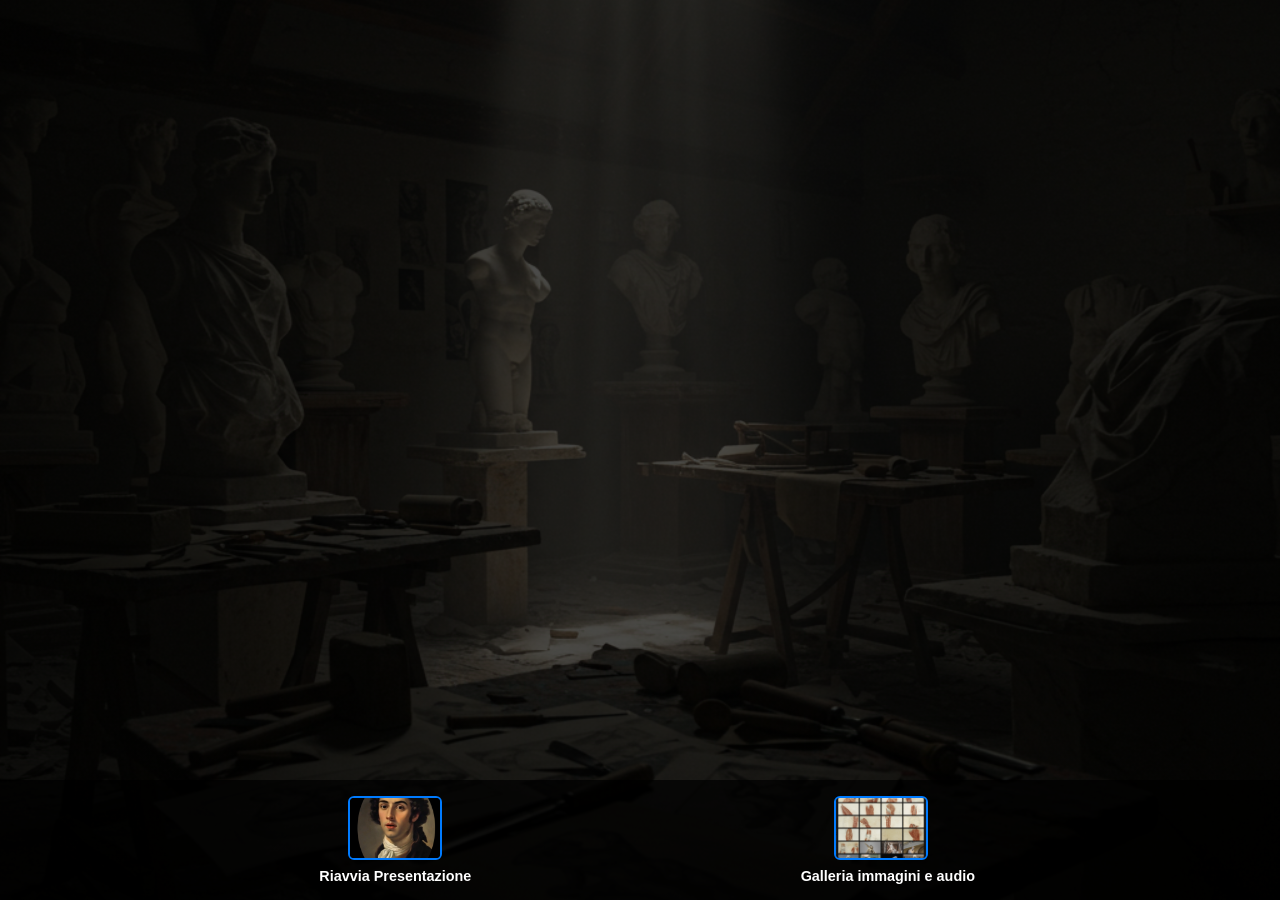
==== index.html @ 31bb3ae7 "Ok. Adesso lavora anche con ALT+i per i settaggi..." ====
<!DOCTYPE html>
<html lang="it">

<head>
  <meta charset="UTF-8">
  <meta name="viewport" content="width=device-width, initial-scale=1.0, maximum-scale=1.0, user-scalable=no">
  <title>Video Fullscreen con Galleria + Popup Zoom</title>
  <style>
    /* Impostazioni generali */
    html,
    body {
      margin: 0;
      padding: 0;
      width: 100%;
      height: 100%;
      background-color: #000;
      font-family: "Viner Hand ITC", cursive, sans-serif;
      display: flex;
      flex-direction: column;
      position: relative;
      z-index: 0;
      overflow-x: hidden;
    }

    /* Sfondo fisso con overlay scuro */
    body::before {
      content: "";
      position: fixed;
      top: 0;
      left: 0;
      width: 100%;
      height: 100%;
      background: linear-gradient(rgba(0, 0, 0, 0.7), rgba(0, 0, 0, 0.7)), url('./sfondo.png');
      background-size: cover;
      background-position: center;
      background-repeat: no-repeat;
      z-index: -1;
    }

    /* Contenitore del video principale */
    #video-container {
      flex: 1;
      position: relative;
      overflow: hidden;
      display: flex;
      align-items: center;
      justify-content: center;
      cursor: pointer;
      z-index: 2;
    }

    /* Video principale fullscreen mantenendo le proporzioni */
    #myVideo {
      width: 100%;
      height: 100%;
      object-fit: contain;
      z-index: 2;
    }

    /* Barra pulsanti in fondo: contenuto equidistante senza wrapping */
    #buttons-container {
      display: flex;
      flex-wrap: nowrap;
      justify-content: space-evenly;
      align-items: center;
      gap: 1rem;
      padding: 1rem;
      background-color: rgba(0, 0, 0, 0.7);
      z-index: 0;
      width: 100%;
      box-sizing: border-box;
    }

    /* Container per le icone */
    .icon-container {
      display: inline-flex;
      flex-direction: column;
      align-items: center;
      cursor: pointer;
      margin: 0 10px;
    }

    /* Icone */
    .icon-wrapper {
      width: 90px;
      height: 60px;
      border: 2px solid #007BFF;
      border-radius: 6px;
      overflow: hidden;
    }

    .icon-wrapper img {
      width: 100%;
      height: 100%;
      object-fit: cover;
    }

    /* Testo sotto le icone: una sola riga */
    .icon-text {
      color: white;
      font-size: 0.9rem;
      font-weight: bold;
      margin-top: 8px;
      text-align: center;
      max-width: 160px;
      white-space: nowrap;
    }

    /* Container principale per la galleria */
    #gallery-container {
      display: none;
      flex-direction: column;
      position: absolute;
      top: 0;
      left: 0;
      right: 0;
      bottom: 0;
      z-index: 5;
      height: 100vh;
    }

    /* Galleria dinamica - utilizzo ottimizzato dello spazio */
    #gallery {
      width: 100%;
      flex: 1;
      background-color: rgba(17, 17, 17, 0.9);
      padding: 5px;
      /* Ridotto il padding */
      box-sizing: border-box;
      overflow-y: auto;
      display: grid;
      grid-template-columns: repeat(auto-fill, minmax(120px, 1fr));
      /* Dimensione ridotta */
      grid-gap: 5px;
      /* Spazio ridotto tra le immagini */
      justify-content: center;
      /* Centramento orizzontale */
      align-content: start;
      /* Allineamento verticale in alto */
      z-index: 2;
      margin-bottom: 0;
    }

    .gallery-item {
      width: 100%;
      aspect-ratio: 1/1;
      /* Rapporto quadrato per uniformità */
      background-color: #222;
      overflow: hidden;
      cursor: pointer;
      border-radius: 4px;
    }

    .gallery-item img {
      width: 100%;
      height: 100%;
      display: block;
      object-fit: cover;
    }

    /* Gallery slider per i video */
    #video-slider-container {
      width: 100%;
      background-color: rgba(0, 0, 0, 0.8);
      padding: 10px 0;
      box-sizing: border-box;
      position: relative;
      flex: 0 0 auto;
      height: 200px;
    }

    #video-slider {
      display: flex;
      overflow-x: auto;
      /* Permette lo scorrimento orizzontale */
      scroll-behavior: smooth;
      -webkit-overflow-scrolling: touch;
      scroll-snap-type: x mandatory;
      padding: 0 15px;
      height: 100%;
      scrollbar-width: none;
      /* Firefox */
      -ms-overflow-style: none;
      /* IE and Edge */
    }

    /* Nasconde la scrollbar per Chrome, Safari e Opera */
    #video-slider::-webkit-scrollbar {
      display: none;
    }

    .video-slide {
      flex: 0 0 auto;
      width: 250px;
      margin-right: 15px;
      scroll-snap-align: start;
      border: 2px solid #007BFF;
      border-radius: 6px;
      overflow: hidden;
      background: #111;
      cursor: pointer;
      height: 180px;
    }

    .video-slide img {
      width: 100%;
      height: 140px;
      object-fit: cover;
    }

    .video-title {
      padding: 8px;
      text-align: center;
      color: white;
      font-size: 0.9rem;
      font-weight: bold;
      background: rgba(0, 0, 0, 0.6);
    }

    /* Footer della galleria per il pulsante di ritorno */
    #gallery-footer {
      width: 100%;
      background-color: rgba(0, 0, 0, 0.7);
      padding: 15px 0;
      text-align: center;
      z-index: 10;
    }

    #back-to-menu-button {
      padding: 10px 20px;
      background-color: rgba(0, 123, 255, 0.7);
      color: white;
      border: none;
      border-radius: 5px;
      font-size: 1rem;
      cursor: pointer;
      font-weight: bold;
    }

    /* Popup immagini */
    #popupOverlay {
      position: fixed;
      top: 0;
      left: 0;
      width: 100%;
      height: 100%;
      background: rgba(0, 0, 0, 0.8);
      display: none;
      justify-content: center;
      align-items: center;
      z-index: 99999;
    }

    #popupContent {
      position: relative;
      width: 100%;
      height: 100%;
      display: flex;
      flex-direction: column;
      align-items: center;
      justify-content: space-between;
    }

    #popupImg {
      max-width: 100%;
      max-height: calc(100vh - 120px);
      object-fit: contain;
      touch-action: none;
      user-select: none;
      transform-origin: center center;
      flex: 1;
    }

    /* Istruzioni per zoom e rotazione */
    #zoomInstructions {
      display: flex;
      align-items: center;
      justify-content: center;
      background-color: rgba(0, 0, 0, 0.7);
      color: white;
      padding: 8px 15px;
      border-radius: 20px;
      margin: 10px 0;
      font-size: 0.9rem;
      position: absolute;
      bottom: 70px;
      left: 50%;
      transform: translateX(-50%);
      width: auto;
      max-width: 90%;
      z-index: 100000;
    }

    #zoomInstructions svg {
      margin-right: 8px;
      width: 24px;
      height: 24px;
    }

    #popupFooter {
      position: fixed;
      bottom: 0;
      left: 0;
      width: 100%;
      background-color: rgba(0, 0, 0, 0.8);
      padding: 15px 0;
      text-align: center;
      z-index: 100000;
    }

    #closePopupBtn {
      cursor: pointer;
      background-color: #007BFF;
      color: #fff;
      border: none;
      border-radius: 4px;
      font-weight: bold;
      font-size: 1rem;
      padding: 10px 20px;
    }

    #closePopupBtn:hover {
      background-color: #0056b3;
    }

    /* Popup video statue */
    #videoPopupOverlay {
      position: fixed;
      top: 0;
      left: 0;
      width: 100%;
      height: 100%;
      background: rgba(0, 0, 0, 0.8);
      display: none;
      justify-content: center;
      align-items: center;
      z-index: 9999;
    }

    #videoPopupContent {
      position: relative;
      max-width: 90%;
      max-height: 80%;
      background-color: #222;
      display: flex;
      flex-direction: column;
      align-items: center;
      padding: 20px;
      border-radius: 6px;
    }

    #statueVideo {
      width: 100%;
      height: auto;
      max-width: 90vw;
      max-height: 80vh;
      object-fit: contain;
      background: #000;
    }

    /* Controlli testuali per il video delle statue */
    #videoTextControls {
      margin-top: 20px;
      color: white;
      font-size: 1rem;
      text-align: center;
    }

    #videoTextControls span {
      margin: 0 10px;
      text-decoration: underline;
      cursor: pointer;
      padding: 8px 16px;
      background: rgba(0, 123, 255, 0.3);
      border-radius: 4px;
    }

    /* Pannello impostazioni */
    #settings-panel {
      display: none;
      position: fixed;
      top: 50%;
      left: 50%;
      transform: translate(-50%, -50%);
      background: rgba(30, 30, 30, 0.95);
      border: 1px solid #007BFF;
      border-radius: 8px;
      padding: 20px;
      z-index: 999999;
      width: 80%;
      max-width: 600px;
      max-height: 90vh;
      overflow-y: auto;
      color: white;
      box-shadow: 0 0 20px rgba(0, 0, 0, 0.5);
    }

    #settings-panel h2 {
      margin-top: 0;
      border-bottom: 1px solid #007BFF;
      padding-bottom: 10px;
    }

    #settings-panel h3 {
      margin-top: 15px;
      margin-bottom: 10px;
    }

    .settings-group {
      margin-bottom: 20px;
    }

    .settings-row {
      display: flex;
      flex-wrap: wrap;
      gap: 15px;
      margin-bottom: 10px;
    }

    .settings-item {
      flex: 1;
      min-width: 200px;
    }

    .settings-item label {
      display: block;
      margin-bottom: 5px;
    }

    .settings-item input[type="range"] {
      width: 100%;
      margin-bottom: 5px;
    }

    .settings-item select {
      width: 100%;
      padding: 5px;
      background: #333;
      color: white;
      border: 1px solid #555;
    }

    .settings-footer {
      margin-top: 20px;
      display: flex;
      justify-content: space-between;
      border-top: 1px solid #444;
      padding-top: 15px;
    }

    .settings-button {
      border: none;
      color: white;
      padding: 8px 15px;
      border-radius: 4px;
      cursor: pointer;
    }

    .settings-button.primary {
      background: #007BFF;
    }

    .settings-button.secondary {
      background: #333;
    }

    .settings-button.tertiary {
      background: #555;
    }

    /* Stili specifici per tablet */
    @media (max-width: 1024px) {
      .icon-wrapper {
        width: 70px;
        height: 50px;
      }

      #gallery {
        grid-template-columns: repeat(auto-fill, minmax(100px, 1fr));
      }

      .video-slide {
        width: 200px;
      }
    }

    /* Stili per dispositivi mobili più piccoli */
    @media (max-width: 600px) {
      #buttons-container {
        overflow-x: auto;
        justify-content: center;
      }

      .icon-container {
        margin: 0 8px;
      }

      .icon-wrapper {
        width: 60px;
        height: 40px;
      }

      .icon-text {
        font-size: 0.8rem;
      }

      #gallery {
        grid-template-columns: repeat(auto-fill, minmax(80px, 1fr));
        padding: 5px;
      }

      /* Per assicurarsi che tutto sia visibile su schermi piccoli */
      #zoomInstructions {
        bottom: 60px;
        font-size: 0.8rem;
        padding: 5px 10px;
      }

      .video-slide {
        width: 180px;
      }

      .video-title {
        font-size: 0.8rem;
      }

      #back-to-menu-button {
        font-size: 0.8rem;
        padding: 8px 12px;
      }

      #settings-panel {
        width: 95%;
        max-height: 95vh;
      }

      .settings-item {
        min-width: 100%;
      }
    }

    /* Stile di debug per mostrare errori di caricamento */
    .load-error {
      border: 2px solid red !important;
    }
  </style>
</head>

<body>
  <!-- VIDEO PRINCIPALE -->
  <div id="video-container">
    <video id="myVideo" playsinline>
      <source src="./video/canovaovale.mp4" type="video/mp4">
      Il tuo browser non supporta il tag video.
    </video>
  </div>

  <!-- Container per galleria e relativi elementi -->
  <div id="gallery-container">
    <!-- GALLERIA IMMAGINI -->
    <div id="gallery"></div>

    <!-- GALLERIA VIDEO SLIDER -->
    <div id="video-slider-container">
      <div id="video-slider"></div>
    </div>

    <!-- Footer con pulsante per tornare al menu principale -->
    <div id="gallery-footer">
      <button id="back-to-menu-button">Torna al Menu</button>
    </div>
  </div>

  <!-- BARRA PULSANTI CON ICONE (sempre visibili) -->
  <div id="buttons-container">
    <!-- Icona restart -->
    <div class="icon-container" id="restart-container">
      <div class="icon-wrapper">
        <img src="./icona.png" alt="Icona Restart"
          onerror="this.onerror=null; this.src='[data-uri]'">
      </div>
      <div class="icon-text">Riavvia Presentazione</div>
    </div>
    <!-- Icona galleria -->
    <div class="icon-container" id="gallery-thumbnail-container">
      <div class="icon-wrapper">
        <img src="./galleria.png" alt="Anteprima galleria"
          onerror="this.onerror=null; this.src='[data-uri]'">
      </div>
      <div class="icon-text">Galleria immagini e audio</div>
    </div>
  </div>

  <!-- POPUP IMMAGINE -->
  <div id="popupOverlay">
    <div id="popupContent">
      <img id="popupImg" src="" alt="Popup Image">
      <div id="zoomInstructions">
        <svg width="24" height="24" viewBox="0 0 24 24" fill="none" xmlns="http://www.w3.org/2000/svg">
          <path
            d="M15 3l2.3 2.3-2.89 2.87 1.42 1.42L18.7 6.7 21 9V3h-6zM3 9l2.3-2.3 2.87 2.89 1.42-1.42L6.7 5.3 9 3H3v6zm6 12l-2.3-2.3 2.89-2.87-1.42-1.42L5.3 17.3 3 15v6h6zm12-6l-2.3 2.3-2.87-2.89-1.42 1.42 2.89 2.87L15 21h6v-6z"
            fill="white" />
        </svg>
        <span>Usa due dita per zoomare e ruotare l'immagine</span>
      </div>
      <div id="popupFooter">
        <button id="closePopupBtn">Torna Indietro</button>
      </div>
    </div>
  </div>

  <!-- POPUP VIDEO -->
  <div id="videoPopupOverlay">
    <div id="videoPopupContent">
      <video id="statueVideo" src="" preload="metadata" playsinline></video>
      <div id="videoTextControls">
        <span id="statueReplayText">Riascolta</span>
        <span id="closeVideoPopupText">Torna Indietro</span>
      </div>
    </div>
  </div>

  <!-- PANNELLO IMPOSTAZIONI -->
  <div id="settings-panel">
    <h2>Impostazioni Layout Galleria</h2>

    <div class="settings-group">
      <h3>Impostazioni Griglia</h3>
      <div class="settings-row">
        <div class="settings-item">
          <label for="min-image-width">Larghezza minima immagini (px):</label>
          <input type="range" id="min-image-width" min="50" max="200" step="5" value="120">
          <span id="min-image-width-value">120px</span>
        </div>

        <div class="settings-item">
          <label for="grid-gap">Spazio tra immagini (px):</label>
          <input type="range" id="grid-gap" min="1" max="20" step="1" value="5">
          <span id="grid-gap-value">5px</span>
        </div>
      </div>

      <div class="settings-row">
        <div class="settings-item">
          <label for="gallery-padding">Padding galleria (px):</label>
          <input type="range" id="gallery-padding" min="0" max="20" step="1" value="5">
          <span id="gallery-padding-value">5px</span>
        </div>

        <div class="settings-item">
          <label for="aspect-ratio">Rapporto larghezza/altezza:</label>
          <select id="aspect-ratio">
            <option value="1/1" selected>1:1 (Quadrato)</option>
            <option value="4/3">4:3 (Standard)</option>
            <option value="16/9">16:9 (Widescreen)</option>
            <option value="3/4">3:4 (Verticale)</option>
            <option value="custom">Personalizzato</option>
          </select>
          <div id="custom-ratio-container" style="display: none; margin-top: 5px;">
            <input type="text" id="custom-ratio" placeholder="es: 2/1"
              style="width: 100%; padding: 5px; background: #333; color: white; border: 1px solid #555;">
          </div>
        </div>
      </div>
    </div>

    <div class="settings-group">
      <h3>Impostazioni Slider Video</h3>
      <div class="settings-row">
        <div class="settings-item">
          <label for="slide-width">Larghezza slide (px):</label>
          <input type="range" id="slide-width" min="150" max="350" step="10" value="250">
          <span id="slide-width-value">250px</span>
        </div>

        <div class="settings-item">
          <label for="slide-gap">Spazio tra slide (px):</label>
          <input type="range" id="slide-gap" min="5" max="30" step="1" value="15">
          <span id="slide-gap-value">15px</span>
        </div>
      </div>
    </div>

    <div class="settings-footer">
      <button id="reset-settings" class="settings-button tertiary">Ripristina Default</button>
      <div>
        <button id="save-settings" class="settings-button primary">Salva</button>
        <button id="close-settings" class="settings-button secondary">Chiudi</button>
      </div>
    </div>
  </div>

  <script>
    // Rileva ambiente locale
    const isLocalEnvironment = window.location.protocol === 'file:';

    // ELEMENTI HTML
    const myVideo = document.getElementById('myVideo');
    const videoContainer = document.getElementById('video-container');
    const restartContainer = document.getElementById('restart-container');
    const galleryThumbnailContainer = document.getElementById('gallery-thumbnail-container');
    const galleryContainer = document.getElementById('gallery-container');
    const gallery = document.getElementById('gallery');
    const videoSlider = document.getElementById('video-slider');
    const buttonsCont = document.getElementById('buttons-container');
    const backToMenuButton = document.getElementById('back-to-menu-button');

    // Popup immagini
    const popupOverlay = document.getElementById('popupOverlay');
    const popupImg = document.getElementById('popupImg');
    const closePopupBtn = document.getElementById('closePopupBtn');
    const zoomInstructions = document.getElementById('zoomInstructions');

    // Popup video
    const videoPopupOverlay = document.getElementById('videoPopupOverlay');
    const statueVideo = document.getElementById('statueVideo');
    const statueReplayText = document.getElementById('statueReplayText');
    const closeVideoPopupText = document.getElementById('closeVideoPopupText');

    // Pannello impostazioni
    const settingsPanel = document.getElementById('settings-panel');
    const minImageWidthInput = document.getElementById('min-image-width');
    const minImageWidthValue = document.getElementById('min-image-width-value');
    const gridGapInput = document.getElementById('grid-gap');
    const gridGapValue = document.getElementById('grid-gap-value');
    const galleryPaddingInput = document.getElementById('gallery-padding');
    const galleryPaddingValue = document.getElementById('gallery-padding-value');
    const aspectRatioSelect = document.getElementById('aspect-ratio');
    const customRatioContainer = document.getElementById('custom-ratio-container');
    const customRatioInput = document.getElementById('custom-ratio');
    const slideWidthInput = document.getElementById('slide-width');
    const slideWidthValue = document.getElementById('slide-width-value');
    const slideGapInput = document.getElementById('slide-gap');
    const slideGapValue = document.getElementById('slide-gap-value');
    const resetSettingsBtn = document.getElementById('reset-settings');
    const saveSettingsBtn = document.getElementById('save-settings');
    const closeSettingsBtn = document.getElementById('close-settings');

    // Configurazione impostazioni
    let gallerySettings = {
      minImageWidth: 120,
      gridGap: 5,
      galleryPadding: 5,
      aspectRatio: "1/1",
      customRatio: "",
      slideWidth: 250,
      slideGap: 15
    };

    // Verifica disponibilità file - versione locale compatibile
    function checkFile(url, callback) {
      if (isLocalEnvironment) {
        // In ambiente locale, assumiamo che i file esistano
        callback(true);
      } else {
        // Ambiente web
        fetch(url, { method: 'HEAD' })
          .then(response => {
            if (response.ok) {
              callback(true);
            } else {
              callback(false);
            }
          })
          .catch(() => {
            callback(false);
          });
      }
    }

    // Avvio video principale
    function initMainVideo() {
      myVideo.load();

      // Gestione click per avviare il video
      videoContainer.addEventListener('click', () => {
        if (myVideo.paused) {
          myVideo.play();
        } else {
          myVideo.pause();
        }
      }, { once: false });
    }

    // Avvio all'apertura della pagina
    document.addEventListener('DOMContentLoaded', async () => {
      await loadSettings();
      initMainVideo();
    });

    // Gestione fine video
    myVideo.addEventListener('ended', () => {
      myVideo.currentTime = 0;
      myVideo.pause();
    });

    // Riavvio video
    restartContainer.addEventListener('click', () => {
      myVideo.currentTime = 0;
      myVideo.play();
    });

    // Variabili per lo scorrimento automatico
    let sliderInterval;
    let userInteracted = false;
    let lastInteractionTime = Date.now();
    const INACTIVITY_TIMEOUT = 5000; // 5 secondi di inattività

    function startSliderAutoScroll() {
      // Ferma eventuali intervalli precedenti
      if (sliderInterval) {
        clearInterval(sliderInterval);
      }

      // Avvia nuovo intervallo
      sliderInterval = setInterval(() => {
        // Controlla se è passato abbastanza tempo dall'ultima interazione
        if (Date.now() - lastInteractionTime > INACTIVITY_TIMEOUT) {
          videoSlider.scrollBy({
            left: 100,
            behavior: 'smooth'
          });

          // Verifica se siamo alla fine e torna all'inizio
          if (videoSlider.scrollLeft + videoSlider.clientWidth >= videoSlider.scrollWidth - 50) {
            videoSlider.scrollTo({
              left: 0,
              behavior: 'smooth'
            });
          }
        }
      }, 3000);
    }

    function stopSliderAutoScroll() {
      if (sliderInterval) {
        clearInterval(sliderInterval);
      }
    }

    // Aggiorna il timestamp dell'ultima interazione
    function updateInteractionTime() {
      lastInteractionTime = Date.now();
    }

    // Gestione touch per lo slider
    let touchStartX = 0;
    let touchEndX = 0;
    let isDragging = false;

    function setupSliderTouchEvents() {
      videoSlider.addEventListener('touchstart', function (e) {
        touchStartX = e.changedTouches[0].screenX;
        isDragging = true;
        updateInteractionTime(); // Aggiorna timestamp interazione
      }, { passive: true });

      videoSlider.addEventListener('touchmove', function (e) {
        if (!isDragging) return;
        updateInteractionTime(); // Aggiorna timestamp interazione
        touchEndX = e.changedTouches[0].screenX;
        const scrollX = touchStartX - touchEndX;
        videoSlider.scrollLeft += scrollX;
        touchStartX = touchEndX;
      }, { passive: true });

      videoSlider.addEventListener('touchend', function () {
        isDragging = false;
      }, { passive: true });
    }

    // GESTIONE GALLERIA DINAMICA con fallback migliorato
    function populateGallery() {
      gallery.innerHTML = '';
      videoSlider.innerHTML = '';

      // Aggiungi immagini normali
      for (let i = 1; i <= 17; i++) {
        const div = document.createElement('div');
        div.className = 'gallery-item';

        const img = document.createElement('img');
        const imgPath = `./immagini/${i}.jpg`;

        // Verifica immagine e imposta fallback
        img.onerror = function () {
          this.onerror = null;
          this.src = `data:image/svg+xml;utf8,<svg xmlns="http://www.w3.org/2000/svg" width="100" height="100" viewBox="0 0 100 100"><rect fill="%23777" width="100" height="100"/><text fill="%23fff" font-family="Arial" font-size="14" x="10" y="50">Immagine ${i}</text></svg>`;
          this.parentNode.classList.add('load-error');
        };

        img.src = imgPath;
        img.alt = `Immagine numero ${i}`;
        img.loading = "lazy"; // Aggiunge lazy loading per migliorare le prestazioni

        img.addEventListener('click', () => openImagePopup(imgPath));
        div.appendChild(img);
        gallery.appendChild(div);
      }

      // Aggiungi video allo slider
      for (let i = 1; i <= 7; i++) {
        const slide = document.createElement('div');
        slide.className = 'video-slide';
        slide.setAttribute('data-video', `./video/video${i}.mp4`);

        // Crea un'anteprima per il video
        const thumbnail = document.createElement('img');
        thumbnail.src = `./immagini/statue${i}.jpg`;
        thumbnail.onerror = function () {
          this.onerror = null;
          this.src = `data:image/svg+xml;utf8,<svg xmlns="http://www.w3.org/2000/svg" width="100" height="100" viewBox="0 0 100 100"><rect fill="%23555" width="100" height="100"/><text fill="%23fff" font-family="Arial" font-size="14" x="10" y="50">Video ${i}</text></svg>`;
        };

        const title = document.createElement('div');
        title.className = 'video-title';
        title.textContent = `Statua ${i}`;

        slide.appendChild(thumbnail);
        slide.appendChild(title);

        // Implementazione click singolo invece di doppio click
        slide.addEventListener('click', function () {
          openVideoPopup(this.getAttribute('data-video'));
        });

        videoSlider.appendChild(slide);
      }

      // Aggiungi evento scroll al video slider per aggiornare l'interazione
      videoSlider.addEventListener('scroll', updateInteractionTime);

      // Configura eventi touch per lo slider
      setupSliderTouchEvents();

      // Avvia lo scorrimento automatico
      startSliderAutoScroll();

      // Applica le impostazioni alla galleria
      applySettings();
    }

    // Apertura popup video
    function openVideoPopup(videoSrc) {
      statueVideo.src = videoSrc;
      videoPopupOverlay.style.display = 'flex';
      statueVideo.load();
      statueVideo.play();
    }

    // Chiusura popup video
    function closeVideoPopup() {
      videoPopupOverlay.style.display = 'none';
      statueVideo.pause();
      statueVideo.currentTime = 0;
    }

    // Apertura galleria
    galleryThumbnailContainer.addEventListener('click', () => {
      myVideo.pause();
      populateGallery();

      // Nascondi il contenitore del video
      videoContainer.style.display = 'none';

      // Mostra container della galleria
      galleryContainer.style.display = 'flex';

      // Aggiorna lo stato del pulsante galleria
      galleryThumbnailContainer.style.opacity = "0.5";
      restartContainer.style.opacity = "1";
    });

    // Ritorno al menu principale
    function backToMain() {
      // Ferma lo scorrimento automatico
      stopSliderAutoScroll();

      // Nascondi galleria
      galleryContainer.style.display = 'none';

      // Mostra di nuovo il contenitore del video
      videoContainer.style.display = 'flex';

      // Reimposta l'opacità dei pulsanti
      galleryThumbnailContainer.style.opacity = "1";
    }

    backToMenuButton.addEventListener('click', backToMain);

    // Variabili per pinch & rotate (popup immagini)
    let currentScale = 1;
    let currentRotate = 0;
    let startDistance = 0;
    let startAngle = 0;
    let initialScale = 1;
    let initialRotate = 0;
    const activePointers = {};

    // POPUP IMMAGINE con gestione errori e istruzioni zoom
    function openImagePopup(src) {
      popupImg.onerror = function () {
        this.onerror = null;
        this.src = `data:image/svg+xml;utf8,<svg xmlns="http://www.w3.org/2000/svg" width="300" height="200" viewBox="0 0 300 200"><rect fill="%23333" width="300" height="200"/><text fill="%23fff" font-family="Arial" font-size="16" x="50" y="100">Immagine non disponibile</text></svg>`;
      };

      popupImg.src = src;
      popupOverlay.style.display = 'flex';
      currentScale = 1;
      currentRotate = 0;
      popupImg.style.transform = `scale(${currentScale}) rotate(${currentRotate}deg)`;

      // Mostra le istruzioni di zoom solo su dispositivi touch
      if ('ontouchstart' in window || navigator.maxTouchPoints > 0) {
        zoomInstructions.style.display = 'flex';
      } else {
        zoomInstructions.style.display = 'none';
      }
    }

    function closeImagePopup() {
      popupOverlay.style.display = 'none';
    }

    closePopupBtn.addEventListener('click', closeImagePopup);

    // Gestione touch per zoom e rotazione
    function onPointerDown(e) {
      e.preventDefault();
      popupImg.setPointerCapture(e.pointerId);
      activePointers[e.pointerId] = e;
      if (Object.keys(activePointers).length === 2) prepareTransform();
    }

    function onPointerMove(e) {
      if (!activePointers[e.pointerId]) return;
      activePointers[e.pointerId] = e;
      if (Object.keys(activePointers).length === 2) doTransform();
    }

    function onPointerUpOrCancel(e) {
      popupImg.releasePointerCapture(e.pointerId);
      delete activePointers[e.pointerId];
    }

    function prepareTransform() {
      const [p1, p2] = Object.values(activePointers);
      startDistance = getDistance(p1, p2);
      startAngle = getAngle(p1, p2);
      initialScale = currentScale;
      initialRotate = currentRotate;
    }

    function doTransform() {
      const [p1, p2] = Object.values(activePointers);
      const newDistance = getDistance(p1, p2);
      const newAngle = getAngle(p1, p2);
      const scaleFactor = newDistance / startDistance;
      currentScale = initialScale * scaleFactor;
      const angleDiff = newAngle - startAngle;
      currentRotate = initialRotate + angleDiff;
      if (currentScale < 0.5) currentScale = 0.5;
      if (currentScale > 5.0) currentScale = 5.0;
      popupImg.style.transform = `scale(${currentScale}) rotate(${currentRotate}deg)`;
    }

    function getDistance(e1, e2) {
      const dx = e2.clientX - e1.clientX;
      const dy = e2.clientY - e1.clientY;
      return Math.hypot(dx, dy);
    }

    function getAngle(e1, e2) {
      const dx = e2.clientX - e1.clientX;
      const dy = e2.clientY - e1.clientY;
      const radians = Math.atan2(dy, dx);
      return radians * (180 / Math.PI);
    }

    popupImg.addEventListener('pointerdown', onPointerDown);
    popupImg.addEventListener('pointermove', onPointerMove);
    popupImg.addEventListener('pointerup', onPointerUpOrCancel);
    popupImg.addEventListener('pointercancel', onPointerUpOrCancel);

    // Controlli video popup
    statueReplayText.addEventListener('click', () => {
      statueVideo.currentTime = 0;
      statueVideo.play();
    });

    closeVideoPopupText.addEventListener('click', closeVideoPopup);

    // Chiusura popup su click all'esterno
    popupOverlay.addEventListener('click', e => {
      if (e.target === popupOverlay) closeImagePopup();
    });

    videoPopupOverlay.addEventListener('click', e => {
      if (e.target === videoPopupOverlay) closeVideoPopup();
    });

    // Gestione errori per il video principale
    myVideo.addEventListener('error', function () {
      videoContainer.innerHTML = '<div style="color:white;text-align:center;padding:20px;"><p>Video non disponibile.</p><p>Tocca per riprovare</p></div>';
      videoContainer.addEventListener('click', () => {
        videoContainer.innerHTML = '<video id="myVideo" playsinline><source src="./video/canovaovale.mp4" type="video/mp4">Il tuo browser non supporta il tag video.</video>';
        myVideo = document.getElementById('myVideo');
        initMainVideo();
      });
    });

    // Controllo online/offline per dispositivi mobili
    window.addEventListener('online', function () {
      if (myVideo.paused && myVideo.error) {
        initMainVideo();
      }
    });

    // FUNZIONI IMPOSTAZIONI

    // Funzione per aggiornare l'interfaccia del pannello con le impostazioni correnti
    function updateSettingsUI() {
      minImageWidthInput.value = gallerySettings.minImageWidth;
      minImageWidthValue.textContent = `${gallerySettings.minImageWidth}px`;

      gridGapInput.value = gallerySettings.gridGap;
      gridGapValue.textContent = `${gallerySettings.gridGap}px`;

      galleryPaddingInput.value = gallerySettings.galleryPadding;
      galleryPaddingValue.textContent = `${gallerySettings.galleryPadding}px`;

      aspectRatioSelect.value = gallerySettings.aspectRatio;

      if (gallerySettings.aspectRatio === 'custom') {
        customRatioContainer.style.display = 'block';
        customRatioInput.value = gallerySettings.customRatio;
      } else {
        customRatioContainer.style.display = 'none';
      }

      slideWidthInput.value = gallerySettings.slideWidth;
      slideWidthValue.textContent = `${gallerySettings.slideWidth}px`;

      slideGapInput.value = gallerySettings.slideGap;
      slideGapValue.textContent = `${gallerySettings.slideGap}px`;
    }

    // Funzione per applicare le impostazioni alla galleria
    function applySettings() {
      // Applica le impostazioni alla griglia
      gallery.style.gridTemplateColumns = `repeat(auto-fill, minmax(${gallerySettings.minImageWidth}px, 1fr))`;
      gallery.style.gridGap = `${gallerySettings.gridGap}px`;
      gallery.style.padding = `${gallerySettings.galleryPadding}px`;

      // Trova e aggiorna tutti gli elementi gallery-item
      const galleryItems = document.querySelectorAll('.gallery-item');
      let aspectRatioValue = gallerySettings.aspectRatio;

      if (aspectRatioValue === 'custom' && gallerySettings.customRatio) {
        aspectRatioValue = gallerySettings.customRatio;
      }

      galleryItems.forEach(item => {
        item.style.aspectRatio = aspectRatioValue;
      });

      // Applica le impostazioni allo slider
      const videoSlides = document.querySelectorAll('.video-slide');
      videoSlides.forEach(slide => {
        slide.style.width = `${gallerySettings.slideWidth}px`;
        slide.style.marginRight = `${gallerySettings.slideGap}px`;
      });
    }

    // Carica le impostazioni dal localStorage o dal file settings.json
    async function loadSettings() {
      try {
        // Prima prova da localStorage per testing
        const storedSettings = localStorage.getItem('gallerySettings');

        if (storedSettings) {
          gallerySettings = JSON.parse(storedSettings);
          updateSettingsUI();
          return;
        }

        // Se non è disponibile nel localStorage, prova a caricare dal file
        if (isLocalEnvironment) {
          try {
            const response = await fetch('./settings.json');
            if (response.ok) {
              const settings = await response.json();
              gallerySettings = settings;
              updateSettingsUI();
            }
          } catch (e) {
            console.log('Nessun file settings.json trovato, utilizzo impostazioni predefinite');
          }
        }
      } catch (error) {
        console.error('Errore nel caricamento delle impostazioni:', error);
      }
    }

    // Salva le impostazioni in localStorage e nel file settings.json
    function saveSettings() {
      try {
        // Salva in localStorage per testing
        localStorage.setItem('gallerySettings', JSON.stringify(gallerySettings));

        // In una vera applicazione desktop con Electron o simili,
        // qui potresti usare l'API di Node.js per salvare su file

        // Per ora mostriamo un messaggio informativo
        alert('Impostazioni salvate in localStorage. \n\nIn un ambiente desktop con accesso file, le impostazioni sarebbero salvate anche in settings.json.');

        // Chiudi il pannello dopo il salvataggio
        toggleSettingsPanel(false);
      } catch (error) {
        console.error('Errore nel salvataggio delle impostazioni:', error);
        alert('Si è verificato un errore durante il salvataggio delle impostazioni.');
      }
    }

    // Ripristina le impostazioni predefinite
    function resetSettings() {
      gallerySettings = {
        minImageWidth: 120,
        gridGap: 5,
        galleryPadding: 5,
        aspectRatio: "1/1",
        customRatio: "",
        slideWidth: 250,
        slideGap: 15
      };

      updateSettingsUI();
      applySettings();
    }

    // Mostra/nascondi il pannello impostazioni
    function toggleSettingsPanel(show) {
      settingsPanel.style.display = show ? 'block' : 'none';

      // Se il pannello è aperto, aggiorna subito l'UI
      if (show) {
        updateSettingsUI();
      }
    }

    // Gestisci il cambiamento del rapporto d'aspetto
    aspectRatioSelect.addEventListener('change', function () {
      const isCustom = this.value === 'custom';
      customRatioContainer.style.display = isCustom ? 'block' : 'none';

      gallerySettings.aspectRatio = this.value;
      applySettings();
    });

    // Gestione dell'input per i controlli a scorrimento
    minImageWidthInput.addEventListener('input', function () {
      gallerySettings.minImageWidth = parseInt(this.value);
      minImageWidthValue.textContent = `${this.value}px`;
      applySettings();
    });

    gridGapInput.addEventListener('input', function () {
      gallerySettings.gridGap = parseInt(this.value);
      gridGapValue.textContent = `${this.value}px`;
      applySettings();
    });

    galleryPaddingInput.addEventListener('input', function () {
      gallerySettings.galleryPadding = parseInt(this.value);
      galleryPaddingValue.textContent = `${this.value}px`;
      applySettings();
    });

    customRatioInput.addEventListener('input', function () {
      gallerySettings.customRatio = this.value;
      applySettings();
    });

    slideWidthInput.addEventListener('input', function () {
      gallerySettings.slideWidth = parseInt(this.value);
      slideWidthValue.textContent = `${this.value}px`;
      applySettings();
    });

    slideGapInput.addEventListener('input', function () {
      gallerySettings.slideGap = parseInt(this.value);
      slideGapValue.textContent = `${this.value}px`;
      applySettings();
    });

    // Gestisci pulsanti
    saveSettingsBtn.addEventListener('click', saveSettings);
    closeSettingsBtn.addEventListener('click', () => toggleSettingsPanel(false));
    resetSettingsBtn.addEventListener('click', resetSettings);

    // Gestisci la scorciatoia da tastiera Alt+I per aprire il pannello
    document.addEventListener('keydown', function (e) {
      if (e.altKey && e.key === 'i') {
        e.preventDefault();
        toggleSettingsPanel(settingsPanel.style.display === 'none');
      }
    });
  </script>
</body>

</html>
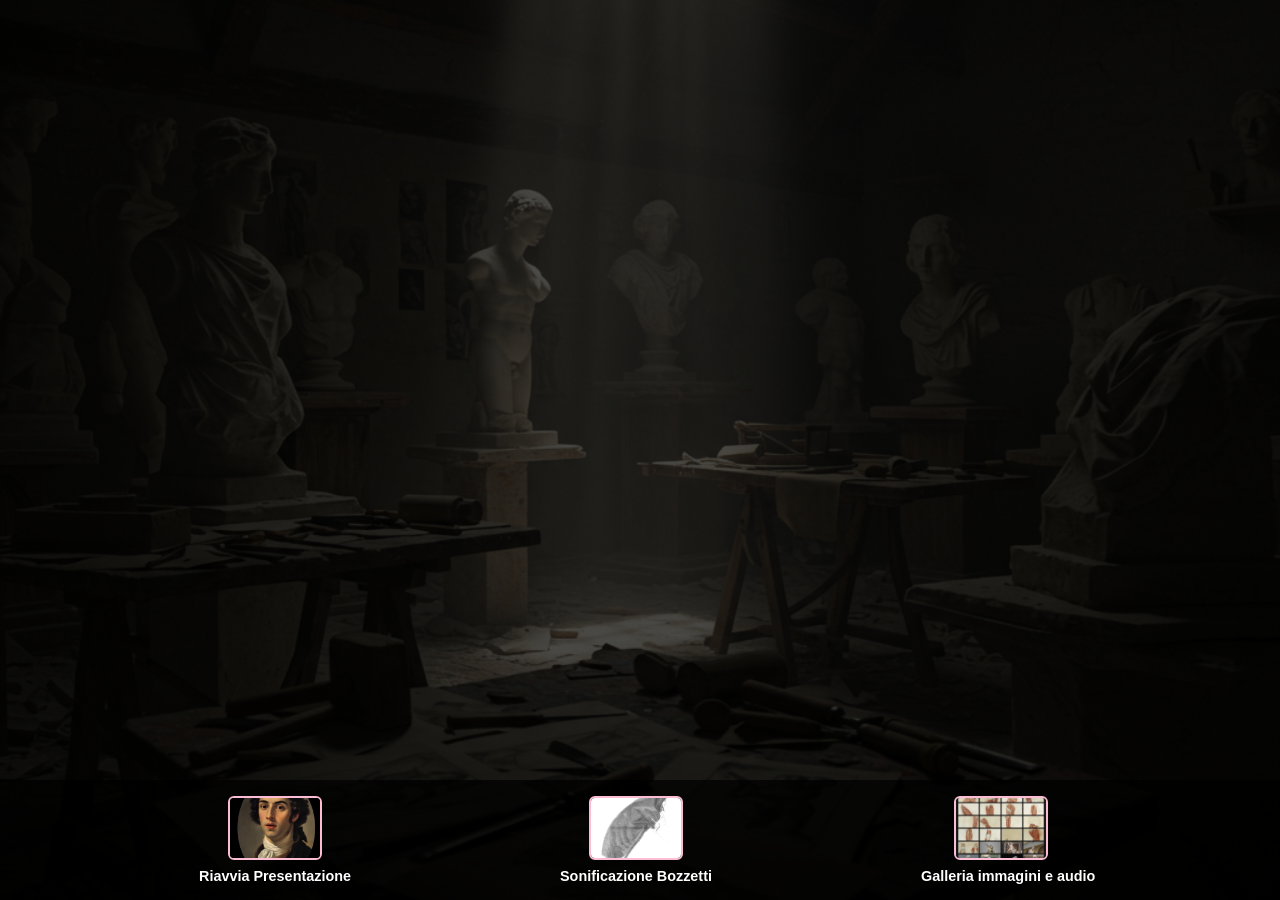
==== commit 0562bbf0: "Add files via upload" ====
--- a/index.html
+++ b/index.html
@@ -1,1311 +1,1577 @@
-<!DOCTYPE html>
-<html lang="it">
-
-<head>
-  <meta charset="UTF-8">
-  <meta name="viewport" content="width=device-width, initial-scale=1.0, maximum-scale=1.0, user-scalable=no">
-  <title>Video Fullscreen con Galleria + Popup Zoom</title>
-  <style>
-    /* Impostazioni generali */
-    html,
-    body {
-      margin: 0;
-      padding: 0;
-      width: 100%;
-      height: 100%;
-      background-color: #000;
-      font-family: "Viner Hand ITC", cursive, sans-serif;
-      display: flex;
-      flex-direction: column;
-      position: relative;
-      z-index: 0;
-      overflow-x: hidden;
-    }
-
-    /* Sfondo fisso con overlay scuro */
-    body::before {
-      content: "";
-      position: fixed;
-      top: 0;
-      left: 0;
-      width: 100%;
-      height: 100%;
-      background: linear-gradient(rgba(0, 0, 0, 0.7), rgba(0, 0, 0, 0.7)), url('./sfondo.png');
-      background-size: cover;
-      background-position: center;
-      background-repeat: no-repeat;
-      z-index: -1;
-    }
-
-    /* Contenitore del video principale */
-    #video-container {
-      flex: 1;
-      position: relative;
-      overflow: hidden;
-      display: flex;
-      align-items: center;
-      justify-content: center;
-      cursor: pointer;
-      z-index: 2;
-    }
-
-    /* Video principale fullscreen mantenendo le proporzioni */
-    #myVideo {
-      width: 100%;
-      height: 100%;
-      object-fit: contain;
-      z-index: 2;
-    }
-
-    /* Barra pulsanti in fondo: contenuto equidistante senza wrapping */
-    #buttons-container {
-      display: flex;
-      flex-wrap: nowrap;
-      justify-content: space-evenly;
-      align-items: center;
-      gap: 1rem;
-      padding: 1rem;
-      background-color: rgba(0, 0, 0, 0.7);
-      z-index: 0;
-      width: 100%;
-      box-sizing: border-box;
-    }
-
-    /* Container per le icone */
-    .icon-container {
-      display: inline-flex;
-      flex-direction: column;
-      align-items: center;
-      cursor: pointer;
-      margin: 0 10px;
-    }
-
-    /* Icone */
-    .icon-wrapper {
-      width: 90px;
-      height: 60px;
-      border: 2px solid #007BFF;
-      border-radius: 6px;
-      overflow: hidden;
-    }
-
-    .icon-wrapper img {
-      width: 100%;
-      height: 100%;
-      object-fit: cover;
-    }
-
-    /* Testo sotto le icone: una sola riga */
-    .icon-text {
-      color: white;
-      font-size: 0.9rem;
-      font-weight: bold;
-      margin-top: 8px;
-      text-align: center;
-      max-width: 160px;
-      white-space: nowrap;
-    }
-
-    /* Container principale per la galleria */
-    #gallery-container {
-      display: none;
-      flex-direction: column;
-      position: absolute;
-      top: 0;
-      left: 0;
-      right: 0;
-      bottom: 0;
-      z-index: 5;
-      height: 100vh;
-    }
-
-    /* Galleria dinamica - utilizzo ottimizzato dello spazio */
-    #gallery {
-      width: 100%;
-      flex: 1;
-      background-color: rgba(17, 17, 17, 0.9);
-      padding: 5px;
-      /* Ridotto il padding */
-      box-sizing: border-box;
-      overflow-y: auto;
-      display: grid;
-      grid-template-columns: repeat(auto-fill, minmax(120px, 1fr));
-      /* Dimensione ridotta */
-      grid-gap: 5px;
-      /* Spazio ridotto tra le immagini */
-      justify-content: center;
-      /* Centramento orizzontale */
-      align-content: start;
-      /* Allineamento verticale in alto */
-      z-index: 2;
-      margin-bottom: 0;
-    }
-
-    .gallery-item {
-      width: 100%;
-      aspect-ratio: 1/1;
-      /* Rapporto quadrato per uniformità */
-      background-color: #222;
-      overflow: hidden;
-      cursor: pointer;
-      border-radius: 4px;
-    }
-
-    .gallery-item img {
-      width: 100%;
-      height: 100%;
-      display: block;
-      object-fit: cover;
-    }
-
-    /* Gallery slider per i video */
-    #video-slider-container {
-      width: 100%;
-      background-color: rgba(0, 0, 0, 0.8);
-      padding: 10px 0;
-      box-sizing: border-box;
-      position: relative;
-      flex: 0 0 auto;
-      height: 200px;
-    }
-
-    #video-slider {
-      display: flex;
-      overflow-x: auto;
-      /* Permette lo scorrimento orizzontale */
-      scroll-behavior: smooth;
-      -webkit-overflow-scrolling: touch;
-      scroll-snap-type: x mandatory;
-      padding: 0 15px;
-      height: 100%;
-      scrollbar-width: none;
-      /* Firefox */
-      -ms-overflow-style: none;
-      /* IE and Edge */
-    }
-
-    /* Nasconde la scrollbar per Chrome, Safari e Opera */
-    #video-slider::-webkit-scrollbar {
-      display: none;
-    }
-
-    .video-slide {
-      flex: 0 0 auto;
-      width: 250px;
-      margin-right: 15px;
-      scroll-snap-align: start;
-      border: 2px solid #007BFF;
-      border-radius: 6px;
-      overflow: hidden;
-      background: #111;
-      cursor: pointer;
-      height: 180px;
-    }
-
-    .video-slide img {
-      width: 100%;
-      height: 140px;
-      object-fit: cover;
-    }
-
-    .video-title {
-      padding: 8px;
-      text-align: center;
-      color: white;
-      font-size: 0.9rem;
-      font-weight: bold;
-      background: rgba(0, 0, 0, 0.6);
-    }
-
-    /* Footer della galleria per il pulsante di ritorno */
-    #gallery-footer {
-      width: 100%;
-      background-color: rgba(0, 0, 0, 0.7);
-      padding: 15px 0;
-      text-align: center;
-      z-index: 10;
-    }
-
-    #back-to-menu-button {
-      padding: 10px 20px;
-      background-color: rgba(0, 123, 255, 0.7);
-      color: white;
-      border: none;
-      border-radius: 5px;
-      font-size: 1rem;
-      cursor: pointer;
-      font-weight: bold;
-    }
-
-    /* Popup immagini */
-    #popupOverlay {
-      position: fixed;
-      top: 0;
-      left: 0;
-      width: 100%;
-      height: 100%;
-      background: rgba(0, 0, 0, 0.8);
-      display: none;
-      justify-content: center;
-      align-items: center;
-      z-index: 99999;
-    }
-
-    #popupContent {
-      position: relative;
-      width: 100%;
-      height: 100%;
-      display: flex;
-      flex-direction: column;
-      align-items: center;
-      justify-content: space-between;
-    }
-
-    #popupImg {
-      max-width: 100%;
-      max-height: calc(100vh - 120px);
-      object-fit: contain;
-      touch-action: none;
-      user-select: none;
-      transform-origin: center center;
-      flex: 1;
-    }
-
-    /* Istruzioni per zoom e rotazione */
-    #zoomInstructions {
-      display: flex;
-      align-items: center;
-      justify-content: center;
-      background-color: rgba(0, 0, 0, 0.7);
-      color: white;
-      padding: 8px 15px;
-      border-radius: 20px;
-      margin: 10px 0;
-      font-size: 0.9rem;
-      position: absolute;
-      bottom: 70px;
-      left: 50%;
-      transform: translateX(-50%);
-      width: auto;
-      max-width: 90%;
-      z-index: 100000;
-    }
-
-    #zoomInstructions svg {
-      margin-right: 8px;
-      width: 24px;
-      height: 24px;
-    }
-
-    #popupFooter {
-      position: fixed;
-      bottom: 0;
-      left: 0;
-      width: 100%;
-      background-color: rgba(0, 0, 0, 0.8);
-      padding: 15px 0;
-      text-align: center;
-      z-index: 100000;
-    }
-
-    #closePopupBtn {
-      cursor: pointer;
-      background-color: #007BFF;
-      color: #fff;
-      border: none;
-      border-radius: 4px;
-      font-weight: bold;
-      font-size: 1rem;
-      padding: 10px 20px;
-    }
-
-    #closePopupBtn:hover {
-      background-color: #0056b3;
-    }
-
-    /* Popup video statue */
-    #videoPopupOverlay {
-      position: fixed;
-      top: 0;
-      left: 0;
-      width: 100%;
-      height: 100%;
-      background: rgba(0, 0, 0, 0.8);
-      display: none;
-      justify-content: center;
-      align-items: center;
-      z-index: 9999;
-    }
-
-    #videoPopupContent {
-      position: relative;
-      max-width: 90%;
-      max-height: 80%;
-      background-color: #222;
-      display: flex;
-      flex-direction: column;
-      align-items: center;
-      padding: 20px;
-      border-radius: 6px;
-    }
-
-    #statueVideo {
-      width: 100%;
-      height: auto;
-      max-width: 90vw;
-      max-height: 80vh;
-      object-fit: contain;
-      background: #000;
-    }
-
-    /* Controlli testuali per il video delle statue */
-    #videoTextControls {
-      margin-top: 20px;
-      color: white;
-      font-size: 1rem;
-      text-align: center;
-    }
-
-    #videoTextControls span {
-      margin: 0 10px;
-      text-decoration: underline;
-      cursor: pointer;
-      padding: 8px 16px;
-      background: rgba(0, 123, 255, 0.3);
-      border-radius: 4px;
-    }
-
-    /* Pannello impostazioni */
-    #settings-panel {
-      display: none;
-      position: fixed;
-      top: 50%;
-      left: 50%;
-      transform: translate(-50%, -50%);
-      background: rgba(30, 30, 30, 0.95);
-      border: 1px solid #007BFF;
-      border-radius: 8px;
-      padding: 20px;
-      z-index: 999999;
-      width: 80%;
-      max-width: 600px;
-      max-height: 90vh;
-      overflow-y: auto;
-      color: white;
-      box-shadow: 0 0 20px rgba(0, 0, 0, 0.5);
-    }
-
-    #settings-panel h2 {
-      margin-top: 0;
-      border-bottom: 1px solid #007BFF;
-      padding-bottom: 10px;
-    }
-
-    #settings-panel h3 {
-      margin-top: 15px;
-      margin-bottom: 10px;
-    }
-
-    .settings-group {
-      margin-bottom: 20px;
-    }
-
-    .settings-row {
-      display: flex;
-      flex-wrap: wrap;
-      gap: 15px;
-      margin-bottom: 10px;
-    }
-
-    .settings-item {
-      flex: 1;
-      min-width: 200px;
-    }
-
-    .settings-item label {
-      display: block;
-      margin-bottom: 5px;
-    }
-
-    .settings-item input[type="range"] {
-      width: 100%;
-      margin-bottom: 5px;
-    }
-
-    .settings-item select {
-      width: 100%;
-      padding: 5px;
-      background: #333;
-      color: white;
-      border: 1px solid #555;
-    }
-
-    .settings-footer {
-      margin-top: 20px;
-      display: flex;
-      justify-content: space-between;
-      border-top: 1px solid #444;
-      padding-top: 15px;
-    }
-
-    .settings-button {
-      border: none;
-      color: white;
-      padding: 8px 15px;
-      border-radius: 4px;
-      cursor: pointer;
-    }
-
-    .settings-button.primary {
-      background: #007BFF;
-    }
-
-    .settings-button.secondary {
-      background: #333;
-    }
-
-    .settings-button.tertiary {
-      background: #555;
-    }
-
-    /* Stili specifici per tablet */
-    @media (max-width: 1024px) {
-      .icon-wrapper {
-        width: 70px;
-        height: 50px;
-      }
-
-      #gallery {
-        grid-template-columns: repeat(auto-fill, minmax(100px, 1fr));
-      }
-
-      .video-slide {
-        width: 200px;
-      }
-    }
-
-    /* Stili per dispositivi mobili più piccoli */
-    @media (max-width: 600px) {
-      #buttons-container {
-        overflow-x: auto;
-        justify-content: center;
-      }
-
-      .icon-container {
-        margin: 0 8px;
-      }
-
-      .icon-wrapper {
-        width: 60px;
-        height: 40px;
-      }
-
-      .icon-text {
-        font-size: 0.8rem;
-      }
-
-      #gallery {
-        grid-template-columns: repeat(auto-fill, minmax(80px, 1fr));
-        padding: 5px;
-      }
-
-      /* Per assicurarsi che tutto sia visibile su schermi piccoli */
-      #zoomInstructions {
-        bottom: 60px;
-        font-size: 0.8rem;
-        padding: 5px 10px;
-      }
-
-      .video-slide {
-        width: 180px;
-      }
-
-      .video-title {
-        font-size: 0.8rem;
-      }
-
-      #back-to-menu-button {
-        font-size: 0.8rem;
-        padding: 8px 12px;
-      }
-
-      #settings-panel {
-        width: 95%;
-        max-height: 95vh;
-      }
-
-      .settings-item {
-        min-width: 100%;
-      }
-    }
-
-    /* Stile di debug per mostrare errori di caricamento */
-    .load-error {
-      border: 2px solid red !important;
-    }
-  </style>
-</head>
-
-<body>
-  <!-- VIDEO PRINCIPALE -->
-  <div id="video-container">
-    <video id="myVideo" playsinline>
-      <source src="./video/canovaovale.mp4" type="video/mp4">
-      Il tuo browser non supporta il tag video.
-    </video>
-  </div>
-
-  <!-- Container per galleria e relativi elementi -->
-  <div id="gallery-container">
-    <!-- GALLERIA IMMAGINI -->
-    <div id="gallery"></div>
-
-    <!-- GALLERIA VIDEO SLIDER -->
-    <div id="video-slider-container">
-      <div id="video-slider"></div>
-    </div>
-
-    <!-- Footer con pulsante per tornare al menu principale -->
-    <div id="gallery-footer">
-      <button id="back-to-menu-button">Torna al Menu</button>
-    </div>
-  </div>
-
-  <!-- BARRA PULSANTI CON ICONE (sempre visibili) -->
-  <div id="buttons-container">
-    <!-- Icona restart -->
-    <div class="icon-container" id="restart-container">
-      <div class="icon-wrapper">
-        <img src="./icona.png" alt="Icona Restart"
-          onerror="this.onerror=null; this.src='[data-uri]'">
-      </div>
-      <div class="icon-text">Riavvia Presentazione</div>
-    </div>
-    <!-- Icona galleria -->
-    <div class="icon-container" id="gallery-thumbnail-container">
-      <div class="icon-wrapper">
-        <img src="./galleria.png" alt="Anteprima galleria"
-          onerror="this.onerror=null; this.src='[data-uri]'">
-      </div>
-      <div class="icon-text">Galleria immagini e audio</div>
-    </div>
-  </div>
-
-  <!-- POPUP IMMAGINE -->
-  <div id="popupOverlay">
-    <div id="popupContent">
-      <img id="popupImg" src="" alt="Popup Image">
-      <div id="zoomInstructions">
-        <svg width="24" height="24" viewBox="0 0 24 24" fill="none" xmlns="http://www.w3.org/2000/svg">
-          <path
-            d="M15 3l2.3 2.3-2.89 2.87 1.42 1.42L18.7 6.7 21 9V3h-6zM3 9l2.3-2.3 2.87 2.89 1.42-1.42L6.7 5.3 9 3H3v6zm6 12l-2.3-2.3 2.89-2.87-1.42-1.42L5.3 17.3 3 15v6h6zm12-6l-2.3 2.3-2.87-2.89-1.42 1.42 2.89 2.87L15 21h6v-6z"
-            fill="white" />
-        </svg>
-        <span>Usa due dita per zoomare e ruotare l'immagine</span>
-      </div>
-      <div id="popupFooter">
-        <button id="closePopupBtn">Torna Indietro</button>
-      </div>
-    </div>
-  </div>
-
-  <!-- POPUP VIDEO -->
-  <div id="videoPopupOverlay">
-    <div id="videoPopupContent">
-      <video id="statueVideo" src="" preload="metadata" playsinline></video>
-      <div id="videoTextControls">
-        <span id="statueReplayText">Riascolta</span>
-        <span id="closeVideoPopupText">Torna Indietro</span>
-      </div>
-    </div>
-  </div>
-
-  <!-- PANNELLO IMPOSTAZIONI -->
-  <div id="settings-panel">
-    <h2>Impostazioni Layout Galleria</h2>
-
-    <div class="settings-group">
-      <h3>Impostazioni Griglia</h3>
-      <div class="settings-row">
-        <div class="settings-item">
-          <label for="min-image-width">Larghezza minima immagini (px):</label>
-          <input type="range" id="min-image-width" min="50" max="200" step="5" value="120">
-          <span id="min-image-width-value">120px</span>
-        </div>
-
-        <div class="settings-item">
-          <label for="grid-gap">Spazio tra immagini (px):</label>
-          <input type="range" id="grid-gap" min="1" max="20" step="1" value="5">
-          <span id="grid-gap-value">5px</span>
-        </div>
-      </div>
-
-      <div class="settings-row">
-        <div class="settings-item">
-          <label for="gallery-padding">Padding galleria (px):</label>
-          <input type="range" id="gallery-padding" min="0" max="20" step="1" value="5">
-          <span id="gallery-padding-value">5px</span>
-        </div>
-
-        <div class="settings-item">
-          <label for="aspect-ratio">Rapporto larghezza/altezza:</label>
-          <select id="aspect-ratio">
-            <option value="1/1" selected>1:1 (Quadrato)</option>
-            <option value="4/3">4:3 (Standard)</option>
-            <option value="16/9">16:9 (Widescreen)</option>
-            <option value="3/4">3:4 (Verticale)</option>
-            <option value="custom">Personalizzato</option>
-          </select>
-          <div id="custom-ratio-container" style="display: none; margin-top: 5px;">
-            <input type="text" id="custom-ratio" placeholder="es: 2/1"
-              style="width: 100%; padding: 5px; background: #333; color: white; border: 1px solid #555;">
-          </div>
-        </div>
-      </div>
-    </div>
-
-    <div class="settings-group">
-      <h3>Impostazioni Slider Video</h3>
-      <div class="settings-row">
-        <div class="settings-item">
-          <label for="slide-width">Larghezza slide (px):</label>
-          <input type="range" id="slide-width" min="150" max="350" step="10" value="250">
-          <span id="slide-width-value">250px</span>
-        </div>
-
-        <div class="settings-item">
-          <label for="slide-gap">Spazio tra slide (px):</label>
-          <input type="range" id="slide-gap" min="5" max="30" step="1" value="15">
-          <span id="slide-gap-value">15px</span>
-        </div>
-      </div>
-    </div>
-
-    <div class="settings-footer">
-      <button id="reset-settings" class="settings-button tertiary">Ripristina Default</button>
-      <div>
-        <button id="save-settings" class="settings-button primary">Salva</button>
-        <button id="close-settings" class="settings-button secondary">Chiudi</button>
-      </div>
-    </div>
-  </div>
-
-  <script>
-    // Rileva ambiente locale
-    const isLocalEnvironment = window.location.protocol === 'file:';
-
-    // ELEMENTI HTML
-    const myVideo = document.getElementById('myVideo');
-    const videoContainer = document.getElementById('video-container');
-    const restartContainer = document.getElementById('restart-container');
-    const galleryThumbnailContainer = document.getElementById('gallery-thumbnail-container');
-    const galleryContainer = document.getElementById('gallery-container');
-    const gallery = document.getElementById('gallery');
-    const videoSlider = document.getElementById('video-slider');
-    const buttonsCont = document.getElementById('buttons-container');
-    const backToMenuButton = document.getElementById('back-to-menu-button');
-
-    // Popup immagini
-    const popupOverlay = document.getElementById('popupOverlay');
-    const popupImg = document.getElementById('popupImg');
-    const closePopupBtn = document.getElementById('closePopupBtn');
-    const zoomInstructions = document.getElementById('zoomInstructions');
-
-    // Popup video
-    const videoPopupOverlay = document.getElementById('videoPopupOverlay');
-    const statueVideo = document.getElementById('statueVideo');
-    const statueReplayText = document.getElementById('statueReplayText');
-    const closeVideoPopupText = document.getElementById('closeVideoPopupText');
-
-    // Pannello impostazioni
-    const settingsPanel = document.getElementById('settings-panel');
-    const minImageWidthInput = document.getElementById('min-image-width');
-    const minImageWidthValue = document.getElementById('min-image-width-value');
-    const gridGapInput = document.getElementById('grid-gap');
-    const gridGapValue = document.getElementById('grid-gap-value');
-    const galleryPaddingInput = document.getElementById('gallery-padding');
-    const galleryPaddingValue = document.getElementById('gallery-padding-value');
-    const aspectRatioSelect = document.getElementById('aspect-ratio');
-    const customRatioContainer = document.getElementById('custom-ratio-container');
-    const customRatioInput = document.getElementById('custom-ratio');
-    const slideWidthInput = document.getElementById('slide-width');
-    const slideWidthValue = document.getElementById('slide-width-value');
-    const slideGapInput = document.getElementById('slide-gap');
-    const slideGapValue = document.getElementById('slide-gap-value');
-    const resetSettingsBtn = document.getElementById('reset-settings');
-    const saveSettingsBtn = document.getElementById('save-settings');
-    const closeSettingsBtn = document.getElementById('close-settings');
-
-    // Configurazione impostazioni
-    let gallerySettings = {
-      minImageWidth: 120,
-      gridGap: 5,
-      galleryPadding: 5,
-      aspectRatio: "1/1",
-      customRatio: "",
-      slideWidth: 250,
-      slideGap: 15
-    };
-
-    // Verifica disponibilità file - versione locale compatibile
-    function checkFile(url, callback) {
-      if (isLocalEnvironment) {
-        // In ambiente locale, assumiamo che i file esistano
-        callback(true);
-      } else {
-        // Ambiente web
-        fetch(url, { method: 'HEAD' })
-          .then(response => {
-            if (response.ok) {
-              callback(true);
-            } else {
-              callback(false);
-            }
-          })
-          .catch(() => {
-            callback(false);
-          });
-      }
-    }
-
-    // Avvio video principale
-    function initMainVideo() {
-      myVideo.load();
-
-      // Gestione click per avviare il video
-      videoContainer.addEventListener('click', () => {
-        if (myVideo.paused) {
-          myVideo.play();
-        } else {
-          myVideo.pause();
-        }
-      }, { once: false });
-    }
-
-    // Avvio all'apertura della pagina
-    document.addEventListener('DOMContentLoaded', async () => {
-      await loadSettings();
-      initMainVideo();
-    });
-
-    // Gestione fine video
-    myVideo.addEventListener('ended', () => {
-      myVideo.currentTime = 0;
-      myVideo.pause();
-    });
-
-    // Riavvio video
-    restartContainer.addEventListener('click', () => {
-      myVideo.currentTime = 0;
-      myVideo.play();
-    });
-
-    // Variabili per lo scorrimento automatico
-    let sliderInterval;
-    let userInteracted = false;
-    let lastInteractionTime = Date.now();
-    const INACTIVITY_TIMEOUT = 5000; // 5 secondi di inattività
-
-    function startSliderAutoScroll() {
-      // Ferma eventuali intervalli precedenti
-      if (sliderInterval) {
-        clearInterval(sliderInterval);
-      }
-
-      // Avvia nuovo intervallo
-      sliderInterval = setInterval(() => {
-        // Controlla se è passato abbastanza tempo dall'ultima interazione
-        if (Date.now() - lastInteractionTime > INACTIVITY_TIMEOUT) {
-          videoSlider.scrollBy({
-            left: 100,
-            behavior: 'smooth'
-          });
-
-          // Verifica se siamo alla fine e torna all'inizio
-          if (videoSlider.scrollLeft + videoSlider.clientWidth >= videoSlider.scrollWidth - 50) {
-            videoSlider.scrollTo({
-              left: 0,
-              behavior: 'smooth'
-            });
-          }
-        }
-      }, 3000);
-    }
-
-    function stopSliderAutoScroll() {
-      if (sliderInterval) {
-        clearInterval(sliderInterval);
-      }
-    }
-
-    // Aggiorna il timestamp dell'ultima interazione
-    function updateInteractionTime() {
-      lastInteractionTime = Date.now();
-    }
-
-    // Gestione touch per lo slider
-    let touchStartX = 0;
-    let touchEndX = 0;
-    let isDragging = false;
-
-    function setupSliderTouchEvents() {
-      videoSlider.addEventListener('touchstart', function (e) {
-        touchStartX = e.changedTouches[0].screenX;
-        isDragging = true;
-        updateInteractionTime(); // Aggiorna timestamp interazione
-      }, { passive: true });
-
-      videoSlider.addEventListener('touchmove', function (e) {
-        if (!isDragging) return;
-        updateInteractionTime(); // Aggiorna timestamp interazione
-        touchEndX = e.changedTouches[0].screenX;
-        const scrollX = touchStartX - touchEndX;
-        videoSlider.scrollLeft += scrollX;
-        touchStartX = touchEndX;
-      }, { passive: true });
-
-      videoSlider.addEventListener('touchend', function () {
-        isDragging = false;
-      }, { passive: true });
-    }
-
-    // GESTIONE GALLERIA DINAMICA con fallback migliorato
-    function populateGallery() {
-      gallery.innerHTML = '';
-      videoSlider.innerHTML = '';
-
-      // Aggiungi immagini normali
-      for (let i = 1; i <= 17; i++) {
-        const div = document.createElement('div');
-        div.className = 'gallery-item';
-
-        const img = document.createElement('img');
-        const imgPath = `./immagini/${i}.jpg`;
-
-        // Verifica immagine e imposta fallback
-        img.onerror = function () {
-          this.onerror = null;
-          this.src = `data:image/svg+xml;utf8,<svg xmlns="http://www.w3.org/2000/svg" width="100" height="100" viewBox="0 0 100 100"><rect fill="%23777" width="100" height="100"/><text fill="%23fff" font-family="Arial" font-size="14" x="10" y="50">Immagine ${i}</text></svg>`;
-          this.parentNode.classList.add('load-error');
-        };
-
-        img.src = imgPath;
-        img.alt = `Immagine numero ${i}`;
-        img.loading = "lazy"; // Aggiunge lazy loading per migliorare le prestazioni
-
-        img.addEventListener('click', () => openImagePopup(imgPath));
-        div.appendChild(img);
-        gallery.appendChild(div);
-      }
-
-      // Aggiungi video allo slider
-      for (let i = 1; i <= 7; i++) {
-        const slide = document.createElement('div');
-        slide.className = 'video-slide';
-        slide.setAttribute('data-video', `./video/video${i}.mp4`);
-
-        // Crea un'anteprima per il video
-        const thumbnail = document.createElement('img');
-        thumbnail.src = `./immagini/statue${i}.jpg`;
-        thumbnail.onerror = function () {
-          this.onerror = null;
-          this.src = `data:image/svg+xml;utf8,<svg xmlns="http://www.w3.org/2000/svg" width="100" height="100" viewBox="0 0 100 100"><rect fill="%23555" width="100" height="100"/><text fill="%23fff" font-family="Arial" font-size="14" x="10" y="50">Video ${i}</text></svg>`;
-        };
-
-        const title = document.createElement('div');
-        title.className = 'video-title';
-        title.textContent = `Statua ${i}`;
-
-        slide.appendChild(thumbnail);
-        slide.appendChild(title);
-
-        // Implementazione click singolo invece di doppio click
-        slide.addEventListener('click', function () {
-          openVideoPopup(this.getAttribute('data-video'));
-        });
-
-        videoSlider.appendChild(slide);
-      }
-
-      // Aggiungi evento scroll al video slider per aggiornare l'interazione
-      videoSlider.addEventListener('scroll', updateInteractionTime);
-
-      // Configura eventi touch per lo slider
-      setupSliderTouchEvents();
-
-      // Avvia lo scorrimento automatico
-      startSliderAutoScroll();
-
-      // Applica le impostazioni alla galleria
-      applySettings();
-    }
-
-    // Apertura popup video
-    function openVideoPopup(videoSrc) {
-      statueVideo.src = videoSrc;
-      videoPopupOverlay.style.display = 'flex';
-      statueVideo.load();
-      statueVideo.play();
-    }
-
-    // Chiusura popup video
-    function closeVideoPopup() {
-      videoPopupOverlay.style.display = 'none';
-      statueVideo.pause();
-      statueVideo.currentTime = 0;
-    }
-
-    // Apertura galleria
-    galleryThumbnailContainer.addEventListener('click', () => {
-      myVideo.pause();
-      populateGallery();
-
-      // Nascondi il contenitore del video
-      videoContainer.style.display = 'none';
-
-      // Mostra container della galleria
-      galleryContainer.style.display = 'flex';
-
-      // Aggiorna lo stato del pulsante galleria
-      galleryThumbnailContainer.style.opacity = "0.5";
-      restartContainer.style.opacity = "1";
-    });
-
-    // Ritorno al menu principale
-    function backToMain() {
-      // Ferma lo scorrimento automatico
-      stopSliderAutoScroll();
-
-      // Nascondi galleria
-      galleryContainer.style.display = 'none';
-
-      // Mostra di nuovo il contenitore del video
-      videoContainer.style.display = 'flex';
-
-      // Reimposta l'opacità dei pulsanti
-      galleryThumbnailContainer.style.opacity = "1";
-    }
-
-    backToMenuButton.addEventListener('click', backToMain);
-
-    // Variabili per pinch & rotate (popup immagini)
-    let currentScale = 1;
-    let currentRotate = 0;
-    let startDistance = 0;
-    let startAngle = 0;
-    let initialScale = 1;
-    let initialRotate = 0;
-    const activePointers = {};
-
-    // POPUP IMMAGINE con gestione errori e istruzioni zoom
-    function openImagePopup(src) {
-      popupImg.onerror = function () {
-        this.onerror = null;
-        this.src = `data:image/svg+xml;utf8,<svg xmlns="http://www.w3.org/2000/svg" width="300" height="200" viewBox="0 0 300 200"><rect fill="%23333" width="300" height="200"/><text fill="%23fff" font-family="Arial" font-size="16" x="50" y="100">Immagine non disponibile</text></svg>`;
-      };
-
-      popupImg.src = src;
-      popupOverlay.style.display = 'flex';
-      currentScale = 1;
-      currentRotate = 0;
-      popupImg.style.transform = `scale(${currentScale}) rotate(${currentRotate}deg)`;
-
-      // Mostra le istruzioni di zoom solo su dispositivi touch
-      if ('ontouchstart' in window || navigator.maxTouchPoints > 0) {
-        zoomInstructions.style.display = 'flex';
-      } else {
-        zoomInstructions.style.display = 'none';
-      }
-    }
-
-    function closeImagePopup() {
-      popupOverlay.style.display = 'none';
-    }
-
-    closePopupBtn.addEventListener('click', closeImagePopup);
-
-    // Gestione touch per zoom e rotazione
-    function onPointerDown(e) {
-      e.preventDefault();
-      popupImg.setPointerCapture(e.pointerId);
-      activePointers[e.pointerId] = e;
-      if (Object.keys(activePointers).length === 2) prepareTransform();
-    }
-
-    function onPointerMove(e) {
-      if (!activePointers[e.pointerId]) return;
-      activePointers[e.pointerId] = e;
-      if (Object.keys(activePointers).length === 2) doTransform();
-    }
-
-    function onPointerUpOrCancel(e) {
-      popupImg.releasePointerCapture(e.pointerId);
-      delete activePointers[e.pointerId];
-    }
-
-    function prepareTransform() {
-      const [p1, p2] = Object.values(activePointers);
-      startDistance = getDistance(p1, p2);
-      startAngle = getAngle(p1, p2);
-      initialScale = currentScale;
-      initialRotate = currentRotate;
-    }
-
-    function doTransform() {
-      const [p1, p2] = Object.values(activePointers);
-      const newDistance = getDistance(p1, p2);
-      const newAngle = getAngle(p1, p2);
-      const scaleFactor = newDistance / startDistance;
-      currentScale = initialScale * scaleFactor;
-      const angleDiff = newAngle - startAngle;
-      currentRotate = initialRotate + angleDiff;
-      if (currentScale < 0.5) currentScale = 0.5;
-      if (currentScale > 5.0) currentScale = 5.0;
-      popupImg.style.transform = `scale(${currentScale}) rotate(${currentRotate}deg)`;
-    }
-
-    function getDistance(e1, e2) {
-      const dx = e2.clientX - e1.clientX;
-      const dy = e2.clientY - e1.clientY;
-      return Math.hypot(dx, dy);
-    }
-
-    function getAngle(e1, e2) {
-      const dx = e2.clientX - e1.clientX;
-      const dy = e2.clientY - e1.clientY;
-      const radians = Math.atan2(dy, dx);
-      return radians * (180 / Math.PI);
-    }
-
-    popupImg.addEventListener('pointerdown', onPointerDown);
-    popupImg.addEventListener('pointermove', onPointerMove);
-    popupImg.addEventListener('pointerup', onPointerUpOrCancel);
-    popupImg.addEventListener('pointercancel', onPointerUpOrCancel);
-
-    // Controlli video popup
-    statueReplayText.addEventListener('click', () => {
-      statueVideo.currentTime = 0;
-      statueVideo.play();
-    });
-
-    closeVideoPopupText.addEventListener('click', closeVideoPopup);
-
-    // Chiusura popup su click all'esterno
-    popupOverlay.addEventListener('click', e => {
-      if (e.target === popupOverlay) closeImagePopup();
-    });
-
-    videoPopupOverlay.addEventListener('click', e => {
-      if (e.target === videoPopupOverlay) closeVideoPopup();
-    });
-
-    // Gestione errori per il video principale
-    myVideo.addEventListener('error', function () {
-      videoContainer.innerHTML = '<div style="color:white;text-align:center;padding:20px;"><p>Video non disponibile.</p><p>Tocca per riprovare</p></div>';
-      videoContainer.addEventListener('click', () => {
-        videoContainer.innerHTML = '<video id="myVideo" playsinline><source src="./video/canovaovale.mp4" type="video/mp4">Il tuo browser non supporta il tag video.</video>';
-        myVideo = document.getElementById('myVideo');
-        initMainVideo();
-      });
-    });
-
-    // Controllo online/offline per dispositivi mobili
-    window.addEventListener('online', function () {
-      if (myVideo.paused && myVideo.error) {
-        initMainVideo();
-      }
-    });
-
-    // FUNZIONI IMPOSTAZIONI
-
-    // Funzione per aggiornare l'interfaccia del pannello con le impostazioni correnti
-    function updateSettingsUI() {
-      minImageWidthInput.value = gallerySettings.minImageWidth;
-      minImageWidthValue.textContent = `${gallerySettings.minImageWidth}px`;
-
-      gridGapInput.value = gallerySettings.gridGap;
-      gridGapValue.textContent = `${gallerySettings.gridGap}px`;
-
-      galleryPaddingInput.value = gallerySettings.galleryPadding;
-      galleryPaddingValue.textContent = `${gallerySettings.galleryPadding}px`;
-
-      aspectRatioSelect.value = gallerySettings.aspectRatio;
-
-      if (gallerySettings.aspectRatio === 'custom') {
-        customRatioContainer.style.display = 'block';
-        customRatioInput.value = gallerySettings.customRatio;
-      } else {
-        customRatioContainer.style.display = 'none';
-      }
-
-      slideWidthInput.value = gallerySettings.slideWidth;
-      slideWidthValue.textContent = `${gallerySettings.slideWidth}px`;
-
-      slideGapInput.value = gallerySettings.slideGap;
-      slideGapValue.textContent = `${gallerySettings.slideGap}px`;
-    }
-
-    // Funzione per applicare le impostazioni alla galleria
-    function applySettings() {
-      // Applica le impostazioni alla griglia
-      gallery.style.gridTemplateColumns = `repeat(auto-fill, minmax(${gallerySettings.minImageWidth}px, 1fr))`;
-      gallery.style.gridGap = `${gallerySettings.gridGap}px`;
-      gallery.style.padding = `${gallerySettings.galleryPadding}px`;
-
-      // Trova e aggiorna tutti gli elementi gallery-item
-      const galleryItems = document.querySelectorAll('.gallery-item');
-      let aspectRatioValue = gallerySettings.aspectRatio;
-
-      if (aspectRatioValue === 'custom' && gallerySettings.customRatio) {
-        aspectRatioValue = gallerySettings.customRatio;
-      }
-
-      galleryItems.forEach(item => {
-        item.style.aspectRatio = aspectRatioValue;
-      });
-
-      // Applica le impostazioni allo slider
-      const videoSlides = document.querySelectorAll('.video-slide');
-      videoSlides.forEach(slide => {
-        slide.style.width = `${gallerySettings.slideWidth}px`;
-        slide.style.marginRight = `${gallerySettings.slideGap}px`;
-      });
-    }
-
-    // Carica le impostazioni dal localStorage o dal file settings.json
-    async function loadSettings() {
-      try {
-        // Prima prova da localStorage per testing
-        const storedSettings = localStorage.getItem('gallerySettings');
-
-        if (storedSettings) {
-          gallerySettings = JSON.parse(storedSettings);
-          updateSettingsUI();
-          return;
-        }
-
-        // Se non è disponibile nel localStorage, prova a caricare dal file
-        if (isLocalEnvironment) {
-          try {
-            const response = await fetch('./settings.json');
-            if (response.ok) {
-              const settings = await response.json();
-              gallerySettings = settings;
-              updateSettingsUI();
-            }
-          } catch (e) {
-            console.log('Nessun file settings.json trovato, utilizzo impostazioni predefinite');
-          }
-        }
-      } catch (error) {
-        console.error('Errore nel caricamento delle impostazioni:', error);
-      }
-    }
-
-    // Salva le impostazioni in localStorage e nel file settings.json
-    function saveSettings() {
-      try {
-        // Salva in localStorage per testing
-        localStorage.setItem('gallerySettings', JSON.stringify(gallerySettings));
-
-        // In una vera applicazione desktop con Electron o simili,
-        // qui potresti usare l'API di Node.js per salvare su file
-
-        // Per ora mostriamo un messaggio informativo
-        alert('Impostazioni salvate in localStorage. \n\nIn un ambiente desktop con accesso file, le impostazioni sarebbero salvate anche in settings.json.');
-
-        // Chiudi il pannello dopo il salvataggio
-        toggleSettingsPanel(false);
-      } catch (error) {
-        console.error('Errore nel salvataggio delle impostazioni:', error);
-        alert('Si è verificato un errore durante il salvataggio delle impostazioni.');
-      }
-    }
-
-    // Ripristina le impostazioni predefinite
-    function resetSettings() {
-      gallerySettings = {
-        minImageWidth: 120,
-        gridGap: 5,
-        galleryPadding: 5,
-        aspectRatio: "1/1",
-        customRatio: "",
-        slideWidth: 250,
-        slideGap: 15
-      };
-
-      updateSettingsUI();
-      applySettings();
-    }
-
-    // Mostra/nascondi il pannello impostazioni
-    function toggleSettingsPanel(show) {
-      settingsPanel.style.display = show ? 'block' : 'none';
-
-      // Se il pannello è aperto, aggiorna subito l'UI
-      if (show) {
-        updateSettingsUI();
-      }
-    }
-
-    // Gestisci il cambiamento del rapporto d'aspetto
-    aspectRatioSelect.addEventListener('change', function () {
-      const isCustom = this.value === 'custom';
-      customRatioContainer.style.display = isCustom ? 'block' : 'none';
-
-      gallerySettings.aspectRatio = this.value;
-      applySettings();
-    });
-
-    // Gestione dell'input per i controlli a scorrimento
-    minImageWidthInput.addEventListener('input', function () {
-      gallerySettings.minImageWidth = parseInt(this.value);
-      minImageWidthValue.textContent = `${this.value}px`;
-      applySettings();
-    });
-
-    gridGapInput.addEventListener('input', function () {
-      gallerySettings.gridGap = parseInt(this.value);
-      gridGapValue.textContent = `${this.value}px`;
-      applySettings();
-    });
-
-    galleryPaddingInput.addEventListener('input', function () {
-      gallerySettings.galleryPadding = parseInt(this.value);
-      galleryPaddingValue.textContent = `${this.value}px`;
-      applySettings();
-    });
-
-    customRatioInput.addEventListener('input', function () {
-      gallerySettings.customRatio = this.value;
-      applySettings();
-    });
-
-    slideWidthInput.addEventListener('input', function () {
-      gallerySettings.slideWidth = parseInt(this.value);
-      slideWidthValue.textContent = `${this.value}px`;
-      applySettings();
-    });
-
-    slideGapInput.addEventListener('input', function () {
-      gallerySettings.slideGap = parseInt(this.value);
-      slideGapValue.textContent = `${this.value}px`;
-      applySettings();
-    });
-
-    // Gestisci pulsanti
-    saveSettingsBtn.addEventListener('click', saveSettings);
-    closeSettingsBtn.addEventListener('click', () => toggleSettingsPanel(false));
-    resetSettingsBtn.addEventListener('click', resetSettings);
-
-    // Gestisci la scorciatoia da tastiera Alt+I per aprire il pannello
-    document.addEventListener('keydown', function (e) {
-      if (e.altKey && e.key === 'i') {
-        e.preventDefault();
-        toggleSettingsPanel(settingsPanel.style.display === 'none');
-      }
-    });
-  </script>
-</body>
-
+<!DOCTYPE html>
+<html lang="it">
+
+<head>
+  <meta charset="UTF-8">
+  <meta name="viewport" content="width=device-width, initial-scale=1.0, user-scalable=no">
+  <title>Video Fullscreen con Galleria</title>
+  <style>
+    /* Impostazioni generali */
+    html,
+    body {
+      margin: 0;
+      padding: 0;
+      width: 100%;
+      height: 100%;
+      background-color: #000;
+      font-family: Raleway, cursive, sans-serif;
+      display: flex;
+      flex-direction: column;
+      position: relative;
+      z-index: 0;
+      overflow-x: hidden;
+      touch-action: pan-x pan-y;
+      /* Previene il pinch zoom ma permette lo scorrimento */
+    }
+
+    /* Previene lo zoom su elementi interattivi */
+    button,
+    a,
+    input,
+    select,
+    textarea,
+    img,
+    video {
+      touch-action: manipulation;
+    }
+
+    /* Sfondo fisso con overlay scuro */
+    body::before {
+      content: "";
+      position: fixed;
+      top: 0;
+      left: 0;
+      width: 100%;
+      height: 100%;
+      background: linear-gradient(rgba(0, 0, 0, 0.7), rgba(0, 0, 0, 0.7)), url('./sfondo.png');
+      background-size: cover;
+      background-position: center;
+      background-repeat: no-repeat;
+      z-index: -1;
+    }
+
+    /* Contenitore del video principale */
+    #video-container {
+      flex: 1;
+      position: relative;
+      overflow: hidden;
+      display: flex;
+      align-items: center;
+      justify-content: center;
+      cursor: pointer;
+      z-index: 2;
+    }
+
+    /* Video principale fullscreen mantenendo le proporzioni */
+    #myVideo {
+      width: 100%;
+      height: 100%;
+      object-fit: contain;
+      z-index: 2;
+    }
+
+    /* Barra pulsanti in fondo: contenuto equidistante senza wrapping */
+    #buttons-container {
+      display: flex;
+      flex-wrap: nowrap;
+      justify-content: space-evenly;
+      align-items: center;
+      gap: 1rem;
+      padding: 1rem;
+      background-color: rgba(0, 0, 0, 0.7);
+      z-index: 0;
+      width: 100%;
+      box-sizing: border-box;
+    }
+
+    /* Container per le icone */
+    .icon-container {
+      display: inline-flex;
+      flex-direction: column;
+      align-items: center;
+      cursor: pointer;
+      margin: 0 10px;
+    }
+
+    /* Icone */
+    .icon-wrapper {
+      width: 90px;
+      height: 60px;
+      border: 2px solid #fcbcd4;
+      border-radius: 6px;
+      overflow: hidden;
+    }
+
+    .icon-wrapper img {
+      width: 100%;
+      height: 100%;
+      object-fit: cover;
+    }
+
+    /* Testo sotto le icone: una sola riga */
+    .icon-text {
+      color: white;
+      font-size: 0.9rem;
+      font-weight: bold;
+      margin-top: 8px;
+      text-align: center;
+      max-width: 160px;
+      white-space: nowrap;
+    }
+
+    /* Container principale per la galleria */
+    #gallery-container {
+      display: none;
+      flex-direction: column;
+      position: absolute;
+      top: 0;
+      left: 0;
+      right: 0;
+      bottom: 0;
+      z-index: 5;
+      height: 100vh;
+    }
+
+    /* Header della galleria */
+    #gallery-header {
+      width: 100%;
+      background-color: rgba(0, 0, 0, 0.8);
+      padding: 15px 0;
+      text-align: center;
+      z-index: 10;
+      color: white;
+    }
+
+    #gallery-header h1 {
+      margin: 0;
+      font-size: 1.8rem;
+    }
+
+    /* Galleria dinamica - utilizzo ottimizzato dello spazio */
+    #gallery {
+      width: 100%;
+      flex: 1;
+      background-color: rgba(17, 17, 17, 0.9);
+      padding: 5px;
+      box-sizing: border-box;
+      overflow-y: auto;
+      display: grid;
+      grid-template-columns: repeat(5, 1fr);
+      grid-gap: 5px;
+      justify-content: center;
+      align-content: start;
+      z-index: 2;
+      margin-bottom: 0;
+    }
+
+    .gallery-item {
+      width: 100%;
+      aspect-ratio: 1/1;
+      background-color: #222;
+      overflow: hidden;
+      cursor: pointer;
+      border-radius: 4px;
+    }
+
+    .gallery-item img {
+      width: 100%;
+      height: 100%;
+      display: block;
+      object-fit: cover;
+    }
+
+    /* Gallery slider per i video */
+    #video-slider-container {
+      width: 100%;
+      background-color: rgba(0, 0, 0, 0.8);
+      padding: 10px 0;
+      box-sizing: border-box;
+      position: relative;
+      flex: 0 0 auto;
+      height: 220px;
+      display: flex;
+      align-items: center;
+    }
+
+    #video-slider {
+      display: flex;
+      overflow-x: auto;
+      scroll-behavior: smooth;
+      -webkit-overflow-scrolling: touch;
+      scroll-snap-type: x mandatory;
+      padding: 0 15px;
+      height: 100%;
+      scrollbar-width: none;
+      -ms-overflow-style: none;
+      flex-grow: 1;
+    }
+
+    /* Nasconde la scrollbar per Chrome, Safari e Opera */
+    #video-slider::-webkit-scrollbar {
+      display: none;
+    }
+
+    /* Stile per le frecce di navigazione */
+    .slider-arrow {
+      width: 40px;
+      height: 40px;
+      background-color: rgba(0, 123, 255, 0.6);
+      color: white;
+      display: flex;
+      justify-content: center;
+      align-items: center;
+      font-size: 24px;
+      cursor: pointer;
+      border-radius: 50%;
+      z-index: 10;
+      user-select: none;
+      transition: background-color 0.3s;
+      margin: 0 10px;
+    }
+
+    .slider-arrow:hover {
+      background-color: rgba(0, 123, 255, 0.9);
+    }
+
+    .left-arrow {
+      margin-left: 15px;
+    }
+
+    .right-arrow {
+      margin-right: 15px;
+    }
+
+    .video-slide {
+      flex: 0 0 auto;
+      width: 250px;
+      margin-right: 15px;
+      scroll-snap-align: start;
+      border: 2px solid #fcbcd4;
+      border-radius: 6px;
+      overflow: hidden;
+      background: #111;
+      cursor: pointer;
+      height: 180px;
+    }
+
+    .video-slide img {
+      width: 100%;
+      height: 140px;
+      object-fit: cover;
+    }
+
+    .video-title {
+      padding: 8px;
+      text-align: center;
+      color: white;
+      font-size: 0.9rem;
+      font-weight: bold;
+      background: rgba(0, 0, 0, 0.6);
+    }
+
+    /* Footer della galleria per il pulsante di ritorno */
+    #gallery-footer {
+      width: 100%;
+      background-color: rgba(0, 0, 0, 0.7);
+      padding: 15px 0;
+      text-align: center;
+      z-index: 10;
+    }
+
+    #back-to-menu-button {
+      padding: 10px 20px;
+      background-color: rgba(0, 123, 255, 0.7);
+      color: white;
+      border: none;
+      border-radius: 5px;
+      font-size: 1rem;
+      cursor: pointer;
+      font-weight: bold;
+    }
+
+    /* POPUP IMMAGINE */
+    #popupOverlay {
+      position: fixed;
+      top: 0;
+      left: 0;
+      width: 100%;
+      height: 100%;
+      background: rgba(0, 0, 0, 0.8);
+      display: none;
+      justify-content: center;
+      align-items: center;
+      z-index: 99999;
+    }
+
+    #popupContent {
+      position: relative;
+      width: 100%;
+      height: 100%;
+      display: flex;
+      flex-direction: column;
+      align-items: center;
+      justify-content: space-between;
+    }
+
+    #popupImg {
+      max-width: 100%;
+      max-height: calc(100vh - 120px);
+      object-fit: contain;
+      user-select: none;
+      flex: 1;
+    }
+
+    #popupFooter {
+      position: fixed;
+      bottom: 0;
+      left: 0;
+      width: 100%;
+      background-color: rgba(0, 0, 0, 0.8);
+      padding: 15px 0;
+      text-align: center;
+      z-index: 100000;
+    }
+
+    #closePopupBtn {
+      cursor: pointer;
+      background-color: #fcbcd4;
+      color: #fff;
+      border: none;
+      border-radius: 4px;
+      font-weight: bold;
+      font-size: 1rem;
+      padding: 10px 20px;
+    }
+
+    #closePopupBtn:hover {
+      background-color: #0056b3;
+    }
+
+    /* POPUP VIDEO */
+    #videoPopupOverlay {
+      position: fixed;
+      top: 0;
+      left: 0;
+      width: 100%;
+      height: 100%;
+      background: rgba(0, 0, 0, 0.8);
+      display: none;
+      justify-content: center;
+      align-items: center;
+      z-index: 9999;
+    }
+
+    #videoPopupContent {
+      position: relative;
+      max-width: 90%;
+      max-height: 80%;
+      background-color: #222;
+      display: flex;
+      flex-direction: column;
+      align-items: center;
+      padding: 20px;
+      border-radius: 6px;
+    }
+
+    #statueVideo {
+      width: 100%;
+      height: auto;
+      max-width: 90vw;
+      max-height: 80vh;
+      object-fit: contain;
+      background: #000;
+    }
+
+    /* Controlli testuali per il video */
+    #videoTextControls {
+      margin-top: 20px;
+      color: white;
+      font-size: 1rem;
+      text-align: center;
+    }
+
+    #videoTextControls span {
+      margin: 0 10px;
+      text-decoration: underline;
+      cursor: pointer;
+      padding: 8px 16px;
+      background: rgba(0, 123, 255, 0.3);
+      border-radius: 4px;
+    }
+
+    /* Pannello impostazioni - modalità e trascinabile */
+    #modal-overlay {
+      display: none;
+      position: fixed;
+      top: 0;
+      left: 0;
+      width: 100%;
+      height: 100%;
+      background: rgba(0, 0, 0, 0.7);
+      z-index: 999998;
+    }
+
+    #settings-panel {
+      display: none;
+      position: fixed;
+      top: 50%;
+      left: 50%;
+      transform: translate(-50%, -50%);
+      background: rgba(30, 30, 30, 0.95);
+      border: 1px solid #fcbcd4;
+      border-radius: 8px;
+      padding: 0;
+      z-index: 999999;
+      width: 80%;
+      max-width: 600px;
+      max-height: 90vh;
+      color: white;
+      box-shadow: 0 0 20px rgba(0, 0, 0, 0.5);
+      overflow: hidden;
+    }
+
+    #settings-header {
+      background: #162938;
+      padding: 10px 15px;
+      cursor: move;
+      display: flex;
+      justify-content: space-between;
+      align-items: center;
+      border-bottom: 1px solid #fcbcd4;
+    }
+
+    #settings-header h2 {
+      margin: 0;
+      font-size: 1.2rem;
+    }
+
+    #settings-close {
+      background: none;
+      border: none;
+      color: white;
+      font-size: 1.5rem;
+      cursor: pointer;
+      padding: 0;
+      margin: 0;
+    }
+
+    #settings-content {
+      padding: 20px;
+      overflow-y: auto;
+      max-height: calc(90vh - 120px);
+    }
+
+    #settings-panel h3 {
+      margin-top: 15px;
+      margin-bottom: 10px;
+    }
+
+    .settings-group {
+      margin-bottom: 20px;
+    }
+
+    .settings-row {
+      display: flex;
+      flex-wrap: wrap;
+      gap: 15px;
+      margin-bottom: 10px;
+    }
+
+    .settings-item {
+      flex: 1;
+      min-width: 200px;
+    }
+
+    .settings-item label {
+      display: block;
+      margin-bottom: 5px;
+    }
+
+    .settings-item input[type="range"] {
+      width: 100%;
+      margin-bottom: 5px;
+    }
+
+    .settings-item input[type="number"] {
+      width: 60px;
+      padding: 5px;
+      background: #333;
+      color: white;
+      border: 1px solid #555;
+      margin-left: 10px;
+    }
+
+    .input-with-number {
+      display: flex;
+      align-items: center;
+      gap: 10px;
+    }
+
+    .input-with-number input[type="range"] {
+      flex: 1;
+    }
+
+    .settings-item select {
+      width: 100%;
+      padding: 5px;
+      background: #333;
+      color: white;
+      border: 1px solid #555;
+    }
+
+    .settings-footer {
+      padding: 15px 20px;
+      display: flex;
+      justify-content: space-between;
+      border-top: 1px solid #444;
+    }
+
+    .settings-button {
+      border: none;
+      color: white;
+      padding: 8px 15px;
+      border-radius: 4px;
+      cursor: pointer;
+    }
+
+    .settings-button.primary {
+      background: #fcbcd4;
+    }
+
+    .settings-button.secondary {
+      background: #333;
+    }
+
+    .settings-button.tertiary {
+      background: #555;
+    }
+
+    /* Stili specifici per tablet */
+    @media (max-width: 1024px) {
+      .icon-wrapper {
+        width: 70px;
+        height: 50px;
+      }
+
+      #gallery {
+        grid-template-columns: repeat(5, 1fr);
+      }
+
+      .video-slide {
+        width: 200px;
+      }
+
+      .slider-arrow {
+        width: 35px;
+        height: 35px;
+        font-size: 20px;
+      }
+
+      #gallery-header h1 {
+        font-size: 1.6rem;
+      }
+    }
+
+    /* Stili per dispositivi mobili più piccoli */
+    @media (max-width: 600px) {
+      #buttons-container {
+        overflow-x: auto;
+        justify-content: center;
+      }
+
+      .icon-container {
+        margin: 0 8px;
+      }
+
+      .icon-wrapper {
+        width: 60px;
+        height: 40px;
+      }
+
+      .icon-text {
+        font-size: 0.8rem;
+      }
+
+      #gallery {
+        grid-template-columns: repeat(5, 1fr);
+        padding: 5px;
+      }
+
+      .video-slide {
+        width: 180px;
+      }
+
+      .video-title {
+        font-size: 0.8rem;
+      }
+
+      #back-to-menu-button {
+        font-size: 0.8rem;
+        padding: 8px 12px;
+      }
+
+      #settings-panel {
+        width: 95%;
+        max-height: 95vh;
+      }
+
+      .settings-item {
+        min-width: 100%;
+      }
+
+      .slider-arrow {
+        width: 30px;
+        height: 30px;
+        font-size: 18px;
+        margin: 0 5px;
+      }
+
+      #gallery-header h1 {
+        font-size: 1.4rem;
+      }
+    }
+
+    /* Stile di debug per mostrare errori di caricamento */
+    .load-error {
+      border: 2px solid red !important;
+    }
+
+    #shutdownButton {
+      position: fixed;
+      top: 10px;
+      right: 10px;
+      z-index: 9999;
+      display: none;
+      box-shadow: 0 0 15px rgba(0, 0, 0, 0.5);
+    }
+  </style>
+</head>
+
+<body>
+
+  <button id="shutdownButton" onclick="shutdown()">Spegni il PC</button>
+  <!-- VIDEO PRINCIPALE -->
+  <div id="video-container">
+    <video id="myVideo" playsinline>
+      <source src="./video/canovaovale.mp4" type="video/mp4">
+      Il tuo browser non supporta il tag video.
+    </video>
+  </div>
+
+  <!-- Container per galleria e relativi elementi -->
+  <div id="gallery-container">
+    <!-- HEADER GALLERIA -->
+    <div id="gallery-header">
+      <h1></h1>
+    </div>
+
+    <!-- GALLERIA IMMAGINI -->
+    <div id="gallery"></div>
+
+    <!-- GALLERIA VIDEO SLIDER -->
+    <div id="video-slider-container">
+      <div class="slider-arrow left-arrow">&#10094;</div>
+      <div id="video-slider"></div>
+      <div class="slider-arrow right-arrow">&#10095;</div>
+    </div>
+
+    <!-- Footer con pulsante per tornare al menu principale -->
+    <div id="gallery-footer">
+      <button id="back-to-menu-button">Torna al Menu</button>
+    </div>
+  </div>
+
+  <!-- BARRA PULSANTI CON ICONE (sempre visibili) -->
+  <div id="buttons-container">
+    <!-- Icona restart -->
+    <div class="icon-container" id="restart-container">
+      <div class="icon-wrapper">
+        <img src="./icona.png" alt="Icona Restart"
+          onerror="this.onerror=null; this.src='data:image/svg+xml;utf8,<svg xmlns=&quot;http://www.w3.org/2000/svg&quot; width=&quot;100&quot; height=&quot;100&quot; viewBox=&quot;0 0 100 100&quot;><rect fill=&quot;%23777&quot; width=&quot;100&quot; height=&quot;100&quot; /><text fill=&quot;%23fff&quot; font-family=&quot;Arial&quot; font-size=&quot;14&quot; x=&quot;10&quot; y=&quot;50&quot;>Restart</text></svg>'">
+      </div>
+      <div class="icon-text">Riavvia Presentazione</div>
+    </div>
+    <!-- Icona Sonificazione -->
+    <div class="icon-container" id="sonification-container">
+      <div class="icon-wrapper">
+        <img src="./bn.jpg" alt="Icona Sonificazione"
+          onerror="this.onerror=null; this.src='data:image/svg+xml;utf8,<svg xmlns=&quot;http://www.w3.org/2000/svg&quot; width=&quot;100&quot; height=&quot;100&quot; viewBox=&quot;0 0 100 100&quot;><rect fill=&quot;%23777&quot; width=&quot;100&quot; height=&quot;100&quot; /><text fill=&quot;%23fff&quot; font-family=&quot;Arial&quot; font-size=&quot;14&quot; x=&quot;10&quot; y=&quot;50&quot;>Sonificazione</text></svg>'">
+      </div>
+      <div class="icon-text">Sonificazione Bozzetti</div>
+    </div>
+    <!-- Icona galleria -->
+    <div class="icon-container" id="gallery-thumbnail-container">
+      <div class="icon-wrapper">
+        <img src="./galleria.png" alt="Anteprima galleria"
+          onerror="this.onerror=null; this.src='data:image/svg+xml;utf8,<svg xmlns=&quot;http://www.w3.org/2000/svg&quot; width=&quot;100&quot; height=&quot;100&quot; viewBox=&quot;0 0 100 100&quot;><rect fill=&quot;%23555&quot; width=&quot;100&quot; height=&quot;100&quot; /><text fill=&quot;%23fff&quot; font-family=&quot;Arial&quot; font-size=&quot;14&quot; x=&quot;10&quot; y=&quot;50&quot;>Galleria</text></svg>'">
+      </div>
+      <div class="icon-text">Galleria immagini e audio</div>
+    </div>
+  </div>
+
+  <!-- POPUP IMMAGINE -->
+  <div id="popupOverlay">
+    <div id="popupContent">
+      <img id="popupImg" src="" alt="Popup Image">
+      <div id="popupFooter">
+        <button id="closePopupBtn">Torna Indietro</button>
+      </div>
+    </div>
+  </div>
+
+  <!-- POPUP VIDEO -->
+  <div id="videoPopupOverlay">
+    <div id="videoPopupContent">
+      <video id="statueVideo" src="" preload="metadata" playsinline></video>
+      <div id="videoTextControls">
+        <span id="statueReplayText">Riascolta</span>
+        <span id="closeVideoPopupText">Torna Indietro</span>
+      </div>
+    </div>
+  </div>
+
+  <!-- OVERLAY MODALE PER PANNELLO IMPOSTAZIONI -->
+  <div id="modal-overlay"></div>
+
+  <!-- PANNELLO IMPOSTAZIONI TRASCINABILE -->
+  <div id="settings-panel">
+    <div id="settings-header">
+      <h2>Impostazioni Layout Galleria</h2>
+      <button id="settings-close">×</button>
+    </div>
+
+    <div id="settings-content">
+      <div class="settings-group">
+        <h3>Posizione Immagini Prima Riga</h3>
+        <div class="settings-row">
+          <div class="settings-item">
+            <label for="img1-position">Posizione 1.jpg:</label>
+            <select id="img1-position">
+              <option value="1">Colonna 1</option>
+              <option value="2" selected>Colonna 2</option>
+              <option value="3">Colonna 3</option>
+              <option value="4">Colonna 4</option>
+              <option value="5">Colonna 5</option>
+            </select>
+          </div>
+          <div class="settings-item">
+            <label for="img2-position">Posizione 2.jpg:</label>
+            <select id="img2-position">
+              <option value="1">Colonna 1</option>
+              <option value="2">Colonna 2</option>
+              <option value="3" selected>Colonna 3</option>
+              <option value="4">Colonna 4</option>
+              <option value="5">Colonna 5</option>
+            </select>
+          </div>
+        </div>
+
+        <h3>Impostazioni Griglia</h3>
+        <div class="settings-row">
+          <div class="settings-item">
+            <label for="min-image-width">Larghezza minima immagini (px):</label>
+            <input type="range" id="min-image-width" min="50" max="200" step="5" value="120">
+            <span id="min-image-width-value">120px</span>
+          </div>
+
+          <div class="settings-item">
+            <label for="grid-gap">Spazio tra immagini (px):</label>
+            <input type="range" id="grid-gap" min="1" max="20" step="1" value="5">
+            <span id="grid-gap-value">5px</span>
+          </div>
+        </div>
+
+        <div class="settings-row">
+          <div class="settings-item">
+            <label for="gallery-padding">Padding galleria (px):</label>
+            <input type="range" id="gallery-padding" min="0" max="20" step="1" value="5">
+            <span id="gallery-padding-value">5px</span>
+          </div>
+
+          <div class="settings-item">
+            <label for="aspect-ratio">Rapporto larghezza/altezza:</label>
+            <select id="aspect-ratio">
+              <option value="1/1" selected>1:1 (Quadrato)</option>
+              <option value="4/3">4:3 (Standard)</option>
+              <option value="16/9">16:9 (Widescreen)</option>
+              <option value="3/4">3:4 (Verticale)</option>
+              <option value="custom">Personalizzato</option>
+            </select>
+            <div id="custom-ratio-container" style="display: none; margin-top: 5px;">
+              <input type="text" id="custom-ratio" placeholder="es: 2/1"
+                style="width: 100%; padding: 5px; background: #333; color: white; border: 1px solid #555;">
+            </div>
+          </div>
+        </div>
+      </div>
+
+      <div class="settings-group">
+        <h3>Impostazioni Slider Video</h3>
+        <div class="settings-row">
+          <div class="settings-item">
+            <label for="slide-width">Larghezza slide (px):</label>
+            <input type="range" id="slide-width" min="150" max="350" step="10" value="250">
+            <span id="slide-width-value">250px</span>
+          </div>
+
+          <div class="settings-item">
+            <label for="slide-gap">Spazio tra slide (px):</label>
+            <input type="range" id="slide-gap" min="5" max="30" step="1" value="15">
+            <span id="slide-gap-value">15px</span>
+          </div>
+        </div>
+        <!-- Controllo per la velocità dello slider -->
+        <div class="settings-row">
+          <div class="settings-item">
+            <label for="slider-speed">Velocità slider (px):</label>
+            <input type="range" id="slider-speed" min="50" max="200" step="10" value="100">
+            <span id="slider-speed-value">100px</span>
+          </div>
+        </div>
+      </div>
+
+      <div class="settings-group">
+        <h3>Margini Header e Footer</h3>
+        <div class="settings-row">
+          <div class="settings-item">
+            <label for="header-padding">Padding header (px):</label>
+            <div class="input-with-number">
+              <input type="range" id="header-padding" min="0" max="250" step="1" value="15">
+              <input type="number" id="header-padding-number" min="0" max="50" value="15">
+            </div>
+          </div>
+          <div class="settings-item">
+            <label for="footer-padding">Padding footer (px):</label>
+            <div class="input-with-number">
+              <input type="range" id="footer-padding" min="0" max="50" step="1" value="15">
+              <input type="number" id="footer-padding-number" min="0" max="50" value="15">
+            </div>
+          </div>
+        </div>
+      </div>
+    </div>
+
+    <div class="settings-footer">
+      <button id="reset-settings" class="settings-button tertiary">Ripristina Default</button>
+      <div>
+        <button id="save-settings" class="settings-button primary">Salva</button>
+        <button id="close-settings" class="settings-button secondary">Chiudi</button>
+      </div>
+    </div>
+  </div>
+
+  <script>
+    // Rileva ambiente locale
+    const isLocalEnvironment = window.location.protocol === 'file:';
+
+    // Disabilita zoom tramite JavaScript
+    document.addEventListener('gesturestart', function (e) {
+      e.preventDefault();
+    });
+
+    document.addEventListener('touchmove', function (e) {
+      if (e.scale !== 1) {
+        e.preventDefault();
+      }
+    }, { passive: false });
+
+    // ELEMENTI HTML
+    const myVideo = document.getElementById('myVideo');
+    const videoContainer = document.getElementById('video-container');
+    let restartContainer = document.getElementById('restart-container');
+    const sonificationContainer = document.getElementById('sonification-container');
+    const galleryThumbnailContainer = document.getElementById('gallery-thumbnail-container');
+    const galleryContainer = document.getElementById('gallery-container');
+    const gallery = document.getElementById('gallery');
+    const videoSlider = document.getElementById('video-slider');
+    const videoSliderContainer = document.getElementById('video-slider-container');
+    const buttonsCont = document.getElementById('buttons-container');
+    const backToMenuButton = document.getElementById('back-to-menu-button');
+    const leftArrow = document.querySelector('.left-arrow');
+    const rightArrow = document.querySelector('.right-arrow');
+
+    // Popup immagini
+    const popupOverlay = document.getElementById('popupOverlay');
+    const popupImg = document.getElementById('popupImg');
+    const closePopupBtn = document.getElementById('closePopupBtn');
+
+    // Popup video
+    const videoPopupOverlay = document.getElementById('videoPopupOverlay');
+    const statueVideo = document.getElementById('statueVideo');
+    const statueReplayText = document.getElementById('statueReplayText');
+    const closeVideoPopupText = document.getElementById('closeVideoPopupText');
+
+    // Pannello impostazioni
+    // Pannello impostazioni
+    const modalOverlay = document.getElementById('modal-overlay');
+    const settingsPanel = document.getElementById('settings-panel');
+    const settingsHeader = document.getElementById('settings-header');
+    const settingsCloseBtn = document.getElementById('settings-close');
+    const minImageWidthInput = document.getElementById('min-image-width');
+    const minImageWidthValue = document.getElementById('min-image-width-value');
+    const gridGapInput = document.getElementById('grid-gap');
+    const gridGapValue = document.getElementById('grid-gap-value');
+    const galleryPaddingInput = document.getElementById('gallery-padding');
+    const galleryPaddingValue = document.getElementById('gallery-padding-value');
+    const aspectRatioSelect = document.getElementById('aspect-ratio');
+    const customRatioContainer = document.getElementById('custom-ratio-container');
+    const customRatioInput = document.getElementById('custom-ratio');
+    const slideWidthInput = document.getElementById('slide-width');
+    const slideWidthValue = document.getElementById('slide-width-value');
+    const slideGapInput = document.getElementById('slide-gap');
+    const slideGapValue = document.getElementById('slide-gap-value');
+    // Elementi per la velocità dello slider
+    const sliderSpeedInput = document.getElementById('slider-speed');
+    const sliderSpeedValue = document.getElementById('slider-speed-value');
+    // Nuovi elementi per header e footer
+    const headerPaddingInput = document.getElementById('header-padding');
+    const headerPaddingNumber = document.getElementById('header-padding-number');
+    const footerPaddingInput = document.getElementById('footer-padding');
+    const footerPaddingNumber = document.getElementById('footer-padding-number');
+    const resetSettingsBtn = document.getElementById('reset-settings');
+    const saveSettingsBtn = document.getElementById('save-settings');
+    const closeSettingsBtn = document.getElementById('close-settings');
+    // Nuovi elementi per posizionamento immagini
+    const img1PositionSelect = document.getElementById('img1-position');
+    const img2PositionSelect = document.getElementById('img2-position');
+
+    // Configurazione impostazioni predefinite
+    const defaultSettings = {
+      minImageWidth: 120,
+      gridGap: 5,
+      galleryPadding: 5,
+      aspectRatio: "1/1",
+      customRatio: "",
+      slideWidth: 250,
+      slideGap: 15,
+      sliderSpeed: 100,
+      headerPadding: 15,
+      footerPadding: 15,
+      img1Position: 2, // Colonna 2 (default)
+      img2Position: 3  // Colonna 3 (default)
+    };
+
+    // Copia le impostazioni predefinite
+    let gallerySettings = { ...defaultSettings };
+
+    // Avvio video principale
+    function initMainVideo() {
+      myVideo.load();
+      videoContainer.addEventListener('click', () => {
+        if (myVideo.paused) {
+          myVideo.play();
+        } else {
+          myVideo.pause();
+        }
+      }, { once: false });
+    }
+
+    // Avvio all'apertura della pagina
+    document.addEventListener('DOMContentLoaded', async () => {
+      await loadSettings();
+      initMainVideo();
+      setupDragPanel();
+      setupArrowNavigation();
+    });
+
+    // Gestione fine video
+    myVideo.addEventListener('ended', () => {
+      myVideo.currentTime = 0;
+      myVideo.pause();
+    });
+
+    // Riavvio presentazione (torna allo stato iniziale dell'applicazione)
+    restartContainer.addEventListener('click', () => {
+      // Chiude la galleria se è aperta
+      if (galleryContainer.style.display === 'flex') {
+        stopSliderAutoScroll();
+        galleryContainer.style.display = 'none';
+        videoContainer.style.display = 'flex';
+        galleryThumbnailContainer.style.opacity = "1";
+      }
+
+      // Chiude il popup video se è aperto
+      if (videoPopupOverlay.style.display === 'flex') {
+        closeVideoPopup();
+      }
+
+      // Chiude il popup immagine se è aperto
+      if (popupOverlay.style.display === 'flex') {
+        closeImagePopup();
+      }
+
+      // Ripristina il video principale allo stato iniziale
+      myVideo.src = "./video/canovaovale.mp4";
+      myVideo.load();
+      myVideo.currentTime = 0;
+      myVideo.play(); // Lo mette in pausa anziché avviarlo automaticamente
+
+      // Ripristina lo stato dei pulsanti
+      galleryThumbnailContainer.style.opacity = "1";
+      restartContainer.style.opacity = "1";
+
+      // Chiude il pannello impostazioni se è aperto
+      if (settingsPanel.style.display === 'block') {
+        toggleSettingsPanel(false);
+      }
+    });
+
+    // Gestione click sul pulsante Sonificazione Bozzetti
+    sonificationContainer.addEventListener('click', () => {
+      openVideoPopup("./video/canova sound.mp4");
+    });
+
+    // Configurazione frecce di navigazione
+    function setupArrowNavigation() {
+      leftArrow.addEventListener('click', () => {
+        updateInteractionTime();
+        videoSlider.scrollBy({ left: -300, behavior: 'smooth' });
+      });
+      rightArrow.addEventListener('click', () => {
+        updateInteractionTime();
+        videoSlider.scrollBy({ left: 300, behavior: 'smooth' });
+      });
+    }
+
+    // Scorrimento automatico
+    let sliderInterval;
+    let lastInteractionTime = Date.now();
+    const INACTIVITY_TIMEOUT = 5000;
+
+    function startSliderAutoScroll() {
+      if (sliderInterval) clearInterval(sliderInterval);
+      sliderInterval = setInterval(() => {
+        const elapsed = Date.now() - lastInteractionTime;
+        console.log("Tempo trascorso dall'ultima interazione:", elapsed);
+        if (elapsed > INACTIVITY_TIMEOUT) {
+          console.log("Scorrimento automatico in corso...");
+          videoSlider.scrollBy({ left: gallerySettings.sliderSpeed, behavior: 'smooth' });
+          if (videoSlider.scrollLeft + videoSlider.clientWidth >= videoSlider.scrollWidth - 50) {
+            videoSlider.scrollTo({ left: 0, behavior: 'smooth' });
+          }
+        }
+      }, 3000);
+    }
+
+    function stopSliderAutoScroll() {
+      if (sliderInterval) clearInterval(sliderInterval);
+    }
+
+    function updateInteractionTime() {
+      lastInteractionTime = Date.now();
+    }
+
+    // Gestione touch per lo slider
+    let touchStartX = 0;
+    let isDragging = false;
+
+    function setupSliderTouchEvents() {
+      videoSlider.addEventListener('touchstart', e => {
+        touchStartX = e.changedTouches[0].screenX;
+        isDragging = true;
+        updateInteractionTime();
+      }, { passive: true });
+
+      videoSlider.addEventListener('touchmove', e => {
+        if (!isDragging) return;
+        updateInteractionTime();
+        const touchEndX = e.changedTouches[0].screenX;
+        const scrollX = touchStartX - touchEndX;
+        videoSlider.scrollLeft += scrollX;
+        touchStartX = touchEndX;
+      }, { passive: true });
+
+      videoSlider.addEventListener('touchend', () => {
+        isDragging = false;
+      }, { passive: true });
+    }
+
+    // Popolazione galleria e slider con layout specifico e posizioni configurabili
+    function populateGallery() {
+      gallery.innerHTML = '';
+      videoSlider.innerHTML = '';
+
+      // Crea un array vuoto per il layout
+      const layoutArray = Array(20).fill(null);
+
+      // Imposta le posizioni di 1.jpg e 2.jpg nella prima riga (indici 0-4)
+      const img1Pos = gallerySettings.img1Position - 1;
+      const img2Pos = gallerySettings.img2Position - 1;
+      layoutArray[img1Pos] = 1;
+      layoutArray[img2Pos] = 2;
+
+      // Riempie il resto del layout
+      // Seconda riga (indici 5-9)
+      for (let i = 0; i < 5; i++) {
+        layoutArray[i + 5] = i + 3;
+      }
+
+      // Terza riga (indici 10-14)
+      for (let i = 0; i < 5; i++) {
+        layoutArray[i + 10] = i + 8;
+      }
+
+      // Quarta riga (indici 15-19)
+      for (let i = 0; i < 5; i++) {
+        layoutArray[i + 15] = i + 13;
+      }
+
+      // Crea gli elementi della galleria
+      layoutArray.forEach((imgNum, index) => {
+        const div = document.createElement('div');
+        div.className = 'gallery-item';
+
+        // Se è uno spazio vuoto
+        if (imgNum === null) {
+          div.style.visibility = 'hidden'; // Rendiamo l'elemento invisibile ma manteniamo lo spazio
+          gallery.appendChild(div);
+          return;
+        }
+
+        const img = document.createElement('img');
+        const imgPath = `./immagini/${imgNum}.jpg`;
+        img.onerror = function () {
+          this.onerror = null;
+          this.src = `data:image/svg+xml;utf8,<svg xmlns="http://www.w3.org/2000/svg" width="100" height="100" viewBox="0 0 100 100">
+           <rect fill="%23777" width="100" height="100"/><text fill="%23fff" font-family="Arial" font-size="14" x="10" y="50">Immagine ${imgNum}</text></svg>`;
+          this.parentNode.classList.add('load-error');
+        };
+        img.src = imgPath;
+        img.alt = `Immagine numero ${imgNum}`;
+        img.loading = "lazy";
+        img.addEventListener('click', () => openImagePopup(imgPath));
+        div.appendChild(img);
+        gallery.appendChild(div);
+      });
+
+      // Array per le slide dello slider (anteprime delle statue)
+      const sliderItems = [
+        { file: "statue1.jpg", label: "Amore  e Psiche - 1822" },
+        { file: "statue2.jpg", label: "Teseo e il Centauro - 1804" },
+        { file: "statue3.jpg", label: "Teseo sul Minotauro - 1783" },
+        { file: "statue4.jpg", label: "Adone e Venere - 1794" },
+        { file: "statue5.jpg", label: "Palamede - 1815" },
+        { file: "statue6.jpg", label: "Ercole e Lica - 1815" },
+        { file: "statue7.jpg", label: "Dedalo e Icaro -  1779" }
+      ];
+
+      sliderItems.forEach(item => {
+        const slide = document.createElement('div');
+        slide.className = 'video-slide';
+        // Percorso del video relativo (assumendo che i video siano in ./video/ e abbiano lo stesso nome base)
+        slide.setAttribute('data-video', `./video/${item.file.replace('.jpg', '.mp4')}`);
+        // Anteprima dall'interno della cartella /immagini
+        const thumbnail = document.createElement('img');
+        thumbnail.src = `./immagini/${item.file}`;
+        thumbnail.onerror = function () {
+          this.onerror = null;
+          this.src = `data:image/svg+xml;utf8,<svg xmlns="http://www.w3.org/2000/svg" width="100" height="100" viewBox="0 0 100 100">
+           <rect fill="%23555" width="100" height="100"/><text fill="%23fff" font-family="Arial" font-size="14" x="10" y="50">Video</text></svg>`;
+        };
+        const title = document.createElement('div');
+        title.className = 'video-title';
+        title.textContent = item.label;
+        slide.appendChild(thumbnail);
+        slide.appendChild(title);
+        slide.addEventListener('click', function () {
+          openVideoPopup(`./video/${item.file.replace('.jpg', '.mp4')}`);
+        });
+        videoSlider.appendChild(slide);
+      });
+
+      videoSlider.addEventListener('scroll', updateInteractionTime);
+      setupSliderTouchEvents();
+      startSliderAutoScroll();
+      applySettings();
+    }
+
+    // Apertura popup video
+    function openVideoPopup(videoSrc) {
+      console.log("Apertura video:", videoSrc);
+      statueVideo.src = videoSrc;
+      videoPopupOverlay.style.display = 'flex';
+      statueVideo.load();
+      statueVideo.play().catch(error => console.error("Errore nel play:", error));
+    }
+
+    // Chiusura popup video
+    function closeVideoPopup() {
+      videoPopupOverlay.style.display = 'none';
+      statueVideo.pause();
+      statueVideo.currentTime = 0;
+    }
+
+    // Apertura galleria
+    galleryThumbnailContainer.addEventListener('click', () => {
+      myVideo.pause();
+      populateGallery();
+      videoContainer.style.display = 'none';
+      galleryContainer.style.display = 'flex';
+      galleryThumbnailContainer.style.opacity = "0.5";
+      restartContainer.style.opacity = "1";
+    });
+
+    // Ritorno al menu principale
+    function backToMain() {
+      stopSliderAutoScroll();
+      galleryContainer.style.display = 'none';
+      videoContainer.style.display = 'flex';
+      galleryThumbnailContainer.style.opacity = "1";
+    }
+    backToMenuButton.addEventListener('click', backToMain);
+
+    // POPUP IMMAGINE
+    function openImagePopup(src) {
+      popupImg.onerror = function () {
+        this.onerror = null;
+        this.src = `data:image/svg+xml;utf8,<svg xmlns="http://www.w3.org/2000/svg" width="300" height="200" viewBox="0 0 300 200">
+         <rect fill="%23333" width="300" height="200"/><text fill="%23fff" font-family="Arial" font-size="16" x="50" y="100">Immagine non disponibile</text></svg>`;
+      };
+      popupImg.src = src;
+      popupOverlay.style.display = 'flex';
+    }
+
+    function closeImagePopup() {
+      popupOverlay.style.display = 'none';
+    }
+    closePopupBtn.addEventListener('click', closeImagePopup);
+
+    // Controlli popup video
+    statueReplayText.addEventListener('click', () => {
+      statueVideo.currentTime = 0;
+      statueVideo.play();
+    });
+    closeVideoPopupText.addEventListener('click', closeVideoPopup);
+    popupOverlay.addEventListener('click', e => { if (e.target === popupOverlay) closeImagePopup(); });
+    videoPopupOverlay.addEventListener('click', e => { if (e.target === videoPopupOverlay) closeVideoPopup(); });
+
+    // Gestione errori per il video principale
+    myVideo.addEventListener('error', function () {
+      videoContainer.innerHTML = '<div style="color:white;text-align:center;padding:20px;"><p>Video non disponibile.</p><p>Tocca per riprovare</p></div>';
+      videoContainer.addEventListener('click', () => {
+        videoContainer.innerHTML = '<video id="myVideo" playsinline><source src="./video/canovaovale.mp4" type="video/mp4">Il tuo browser non supporta il tag video.</video>';
+        myVideo = document.getElementById('myVideo');
+        initMainVideo();
+      });
+    });
+
+    window.addEventListener('online', function () {
+      if (myVideo.paused && myVideo.error) initMainVideo();
+    });
+
+    // FUNZIONI PANNELLO IMPOSTAZIONI
+
+    function setupDragPanel() {
+      let pos1 = 0, pos2 = 0, pos3 = 0, pos4 = 0;
+      if (settingsHeader) {
+        settingsHeader.onmousedown = dragMouseDown;
+        settingsHeader.ontouchstart = dragTouchStart;
+      }
+      function dragMouseDown(e) {
+        e = e || window.event;
+        e.preventDefault();
+        pos3 = e.clientX;
+        pos4 = e.clientY;
+        document.onmouseup = closeDragElement;
+        document.onmousemove = elementDrag;
+      }
+      function dragTouchStart(e) {
+        e = e || window.event;
+        e.preventDefault();
+        const touch = e.touches[0];
+        pos3 = touch.clientX;
+        pos4 = touch.clientY;
+        document.ontouchend = closeDragElement;
+        document.ontouchmove = elementTouchDrag;
+      }
+      function elementDrag(e) {
+        e = e || window.event;
+        e.preventDefault();
+        pos1 = pos3 - e.clientX;
+        pos2 = pos4 - e.clientY;
+        pos3 = e.clientX;
+        pos4 = e.clientY;
+        settingsPanel.style.top = (settingsPanel.offsetTop - pos2) + "px";
+        settingsPanel.style.left = (settingsPanel.offsetLeft - pos1) + "px";
+        settingsPanel.style.transform = "none";
+      }
+      function elementTouchDrag(e) {
+        e = e || window.event;
+        const touch = e.touches[0];
+        pos1 = pos3 - touch.clientX;
+        pos2 = pos4 - touch.clientY;
+        pos3 = touch.clientX;
+        pos4 = touch.clientY;
+        settingsPanel.style.top = (settingsPanel.offsetTop - pos2) + "px";
+        settingsPanel.style.left = (settingsPanel.offsetLeft - pos1) + "px";
+        settingsPanel.style.transform = "none";
+      }
+      function closeDragElement() {
+        document.onmouseup = null;
+        document.onmousemove = null;
+        document.ontouchend = null;
+        document.ontouchmove = null;
+      }
+    }
+
+    function updateSettingsUI() {
+      minImageWidthInput.value = gallerySettings.minImageWidth;
+      minImageWidthValue.textContent = `${gallerySettings.minImageWidth}px`;
+      gridGapInput.value = gallerySettings.gridGap;
+      gridGapValue.textContent = `${gallerySettings.gridGap}px`;
+      galleryPaddingInput.value = gallerySettings.galleryPadding;
+      galleryPaddingValue.textContent = `${gallerySettings.galleryPadding}px`;
+      aspectRatioSelect.value = gallerySettings.aspectRatio;
+      if (gallerySettings.aspectRatio === 'custom') {
+        customRatioContainer.style.display = 'block';
+        customRatioInput.value = gallerySettings.customRatio;
+      } else {
+        customRatioContainer.style.display = 'none';
+      }
+      slideWidthInput.value = gallerySettings.slideWidth;
+      slideWidthValue.textContent = `${gallerySettings.slideWidth}px`;
+      slideGapInput.value = gallerySettings.slideGap;
+      slideGapValue.textContent = `${gallerySettings.slideGap}px`;
+      sliderSpeedInput.value = gallerySettings.sliderSpeed;
+      sliderSpeedValue.textContent = `${gallerySettings.sliderSpeed}px`;
+
+      // Aggiornamento valori per header e footer
+      headerPaddingInput.value = gallerySettings.headerPadding;
+      headerPaddingNumber.value = gallerySettings.headerPadding;
+      footerPaddingInput.value = gallerySettings.footerPadding;
+      footerPaddingNumber.value = gallerySettings.footerPadding;
+
+      // Aggiornamento valori per posizione immagini
+      img1PositionSelect.value = gallerySettings.img1Position;
+      img2PositionSelect.value = gallerySettings.img2Position;
+    }
+
+    function applySettings() {
+      // Applica la larghezza minima impostando il template delle colonne
+      // Invece di 'repeat(5, 1fr)', utilizziamo la larghezza minima specificata
+      gallery.style.gridTemplateColumns = `repeat(5, minmax(${gallerySettings.minImageWidth}px, 1fr))`;
+      gallery.style.gridGap = `${gallerySettings.gridGap}px`;
+      gallery.style.padding = `${gallerySettings.galleryPadding}px`;
+
+      // Applica lo stile agli elementi della galleria
+      const galleryItems = document.querySelectorAll('.gallery-item');
+      let aspectRatioValue = gallerySettings.aspectRatio;
+      if (aspectRatioValue === 'custom' && gallerySettings.customRatio) {
+        aspectRatioValue = gallerySettings.customRatio;
+      }
+
+      galleryItems.forEach(item => {
+        item.style.aspectRatio = aspectRatioValue;
+      });
+
+      // Applica stile agli elementi dello slider video
+      const videoSlides = document.querySelectorAll('.video-slide');
+      videoSlides.forEach(slide => {
+        slide.style.width = `${gallerySettings.slideWidth}px`;
+        slide.style.marginRight = `${gallerySettings.slideGap}px`;
+      });
+
+      // Applica padding header e footer
+      document.getElementById('gallery-header').style.padding = `${gallerySettings.headerPadding}px 0`;
+      document.getElementById('gallery-footer').style.padding = `${gallerySettings.footerPadding}px 0`;
+    }
+
+    async function loadSettings() {
+      try {
+        const saved = localStorage.getItem('gallerySettings');
+        if (saved) {
+          gallerySettings = JSON.parse(saved);
+          console.log('Impostazioni caricate dal localStorage');
+        } else {
+          gallerySettings = { ...defaultSettings };
+        }
+        updateSettingsUI();
+      } catch (error) {
+        console.error('Errore nel caricamento delle impostazioni:', error);
+        gallerySettings = { ...defaultSettings };
+        updateSettingsUI();
+      }
+    }
+
+    function saveSettings() {
+      localStorage.setItem('gallerySettings', JSON.stringify(gallerySettings));
+      alert('Impostazioni salvate nel browser.');
+      toggleSettingsPanel(false);
+    }
+
+    function resetSettings() {
+      gallerySettings = { ...defaultSettings };
+      updateSettingsUI();
+      applySettings();
+    }
+
+    function toggleSettingsPanel(show) {
+      if (show) {
+        modalOverlay.style.display = 'block';
+        settingsPanel.style.display = 'block';
+        settingsPanel.style.top = '50%';
+        settingsPanel.style.left = '50%';
+        settingsPanel.style.transform = 'translate(-50%, -50%)';
+        updateSettingsUI();
+      } else {
+        modalOverlay.style.display = 'none';
+        settingsPanel.style.display = 'none';
+      }
+    }
+
+    // Event listeners per i controlli nel pannello impostazioni
+    aspectRatioSelect.addEventListener('change', function () {
+      const isCustom = this.value === 'custom';
+      customRatioContainer.style.display = isCustom ? 'block' : 'none';
+      gallerySettings.aspectRatio = this.value;
+      applySettings();
+    });
+
+    minImageWidthInput.addEventListener('input', function () {
+      gallerySettings.minImageWidth = parseInt(this.value);
+      minImageWidthValue.textContent = `${this.value}px`;
+      applySettings();
+    });
+
+    gridGapInput.addEventListener('input', function () {
+      gallerySettings.gridGap = parseInt(this.value);
+      gridGapValue.textContent = `${this.value}px`;
+      applySettings();
+    });
+
+    galleryPaddingInput.addEventListener('input', function () {
+      gallerySettings.galleryPadding = parseInt(this.value);
+      galleryPaddingValue.textContent = `${this.value}px`;
+      applySettings();
+    });
+
+    customRatioInput.addEventListener('input', function () {
+      gallerySettings.customRatio = this.value;
+      applySettings();
+    });
+
+    slideWidthInput.addEventListener('input', function () {
+      gallerySettings.slideWidth = parseInt(this.value);
+      slideWidthValue.textContent = `${this.value}px`;
+      applySettings();
+    });
+
+    slideGapInput.addEventListener('input', function () {
+      gallerySettings.slideGap = parseInt(this.value);
+      slideGapValue.textContent = `${this.value}px`;
+      applySettings();
+    });
+
+    sliderSpeedInput.addEventListener('input', function () {
+      gallerySettings.sliderSpeed = parseInt(this.value);
+      sliderSpeedValue.textContent = `${this.value}px`;
+    });
+
+    // Event listener per i selettori delle posizioni delle immagini
+    img1PositionSelect.addEventListener('change', function () {
+      gallerySettings.img1Position = parseInt(this.value);
+      // Se le due immagini hanno la stessa posizione, sposta la seconda
+      if (gallerySettings.img1Position === gallerySettings.img2Position) {
+        gallerySettings.img2Position = gallerySettings.img1Position === 5 ? 4 : gallerySettings.img1Position + 1;
+        img2PositionSelect.value = gallerySettings.img2Position;
+      }
+      populateGallery(); // Ricarica la galleria con le nuove posizioni
+    });
+
+    img2PositionSelect.addEventListener('change', function () {
+      gallerySettings.img2Position = parseInt(this.value);
+      // Se le due immagini hanno la stessa posizione, sposta la prima
+      if (gallerySettings.img1Position === gallerySettings.img2Position) {
+        gallerySettings.img1Position = gallerySettings.img2Position === 1 ? 2 : gallerySettings.img2Position - 1;
+        img1PositionSelect.value = gallerySettings.img1Position;
+      }
+      populateGallery(); // Ricarica la galleria con le nuove posizioni
+    });
+
+    // Event listener per i controlli header e footer
+    headerPaddingInput.addEventListener('input', function () {
+      gallerySettings.headerPadding = parseInt(this.value);
+      headerPaddingNumber.value = this.value;
+      applySettings();
+    });
+
+    headerPaddingNumber.addEventListener('change', function () {
+      const value = parseInt(this.value);
+      if (value >= 0 && value <= 50) {
+        gallerySettings.headerPadding = value;
+        headerPaddingInput.value = value;
+        applySettings();
+      } else {
+        this.value = gallerySettings.headerPadding; // Ripristina valore precedente
+      }
+    });
+
+    footerPaddingInput.addEventListener('input', function () {
+      gallerySettings.footerPadding = parseInt(this.value);
+      footerPaddingNumber.value = this.value;
+      applySettings();
+    });
+
+    footerPaddingNumber.addEventListener('change', function () {
+      const value = parseInt(this.value);
+      if (value >= 0 && value <= 50) {
+        gallerySettings.footerPadding = value;
+        footerPaddingInput.value = value;
+        applySettings();
+      } else {
+        this.value = gallerySettings.footerPadding; // Ripristina valore precedente
+      }
+    });
+
+    saveSettingsBtn.addEventListener('click', saveSettings);
+    closeSettingsBtn.addEventListener('click', () => toggleSettingsPanel(false));
+    resetSettingsBtn.addEventListener('click', resetSettings);
+    settingsCloseBtn.addEventListener('click', () => toggleSettingsPanel(false));
+    modalOverlay.addEventListener('click', () => toggleSettingsPanel(false));
+
+    document.addEventListener('keydown', function (e) {
+      if (e.altKey && e.key === 'i') {
+        e.preventDefault();
+        toggleSettingsPanel(settingsPanel.style.display === 'none');
+      }
+    });
+
+    // Gestione del pulsante di spegnimento
+    let touchCount = 0;
+    let timeout = null;
+
+    function registerTouch(event) {
+      const y = event.touches ? event.touches[0].clientY : event.clientY;
+      if (y > 100) return; // accetta solo tocchi nella parte alta dello schermo
+
+      touchCount++;
+
+      if (touchCount >= 7) {
+        document.getElementById("shutdownButton").style.display = "block";
+        touchCount = 0; // reset
+      }
+
+      // Reset conteggio se troppo tempo tra i tocchi
+      clearTimeout(timeout);
+      timeout = setTimeout(() => {
+        touchCount = 0;
+      }, 3000);
+    }
+
+    function shutdown() {
+      fetch("http://127.0.0.1:3000/shutdown", {
+        method: "GET"
+      }).then(() => {
+        alert("Spegnimento in corso...");
+      }).catch(() => {
+        alert("Errore nella richiesta di spegnimento");
+      });
+    }
+
+    // Supporta click e tocchi
+    window.addEventListener("click", registerTouch);
+    window.addEventListener("touchstart", registerTouch);
+  </script>
+</body>
+
 </html>
